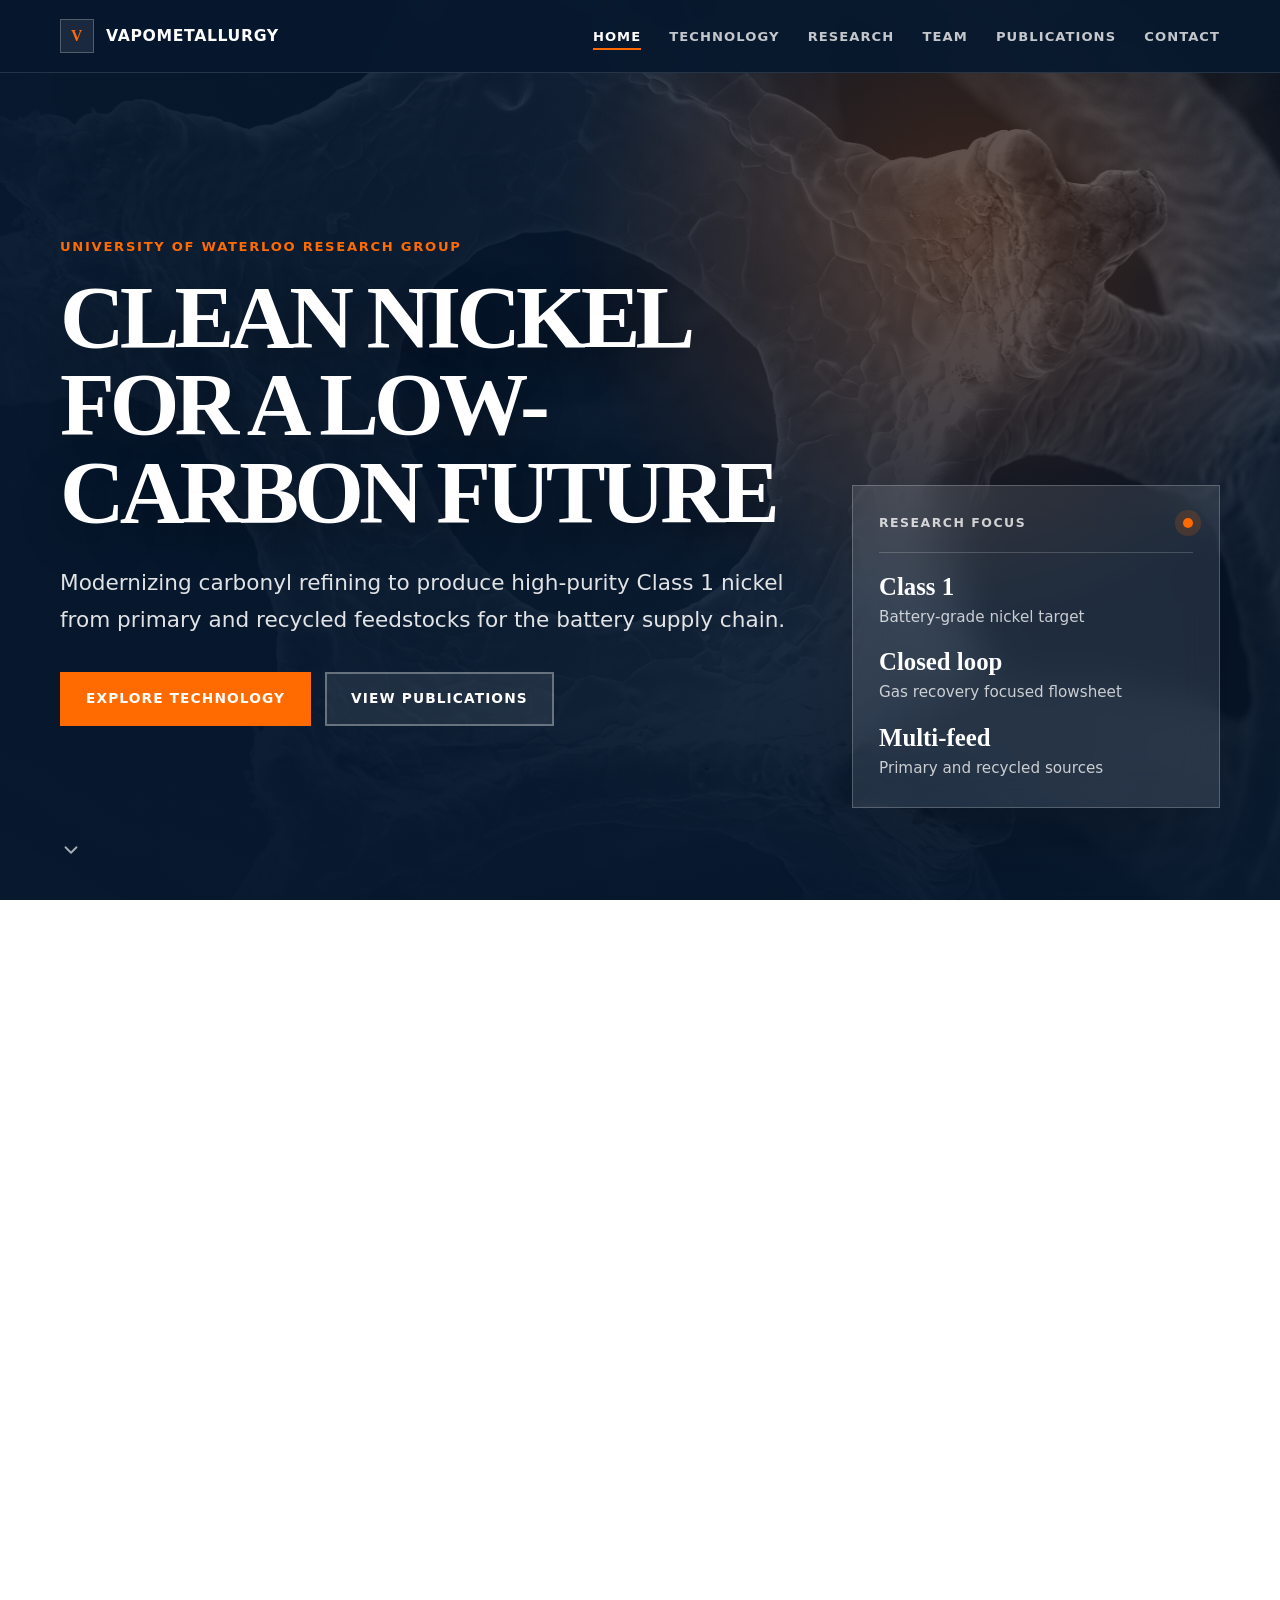
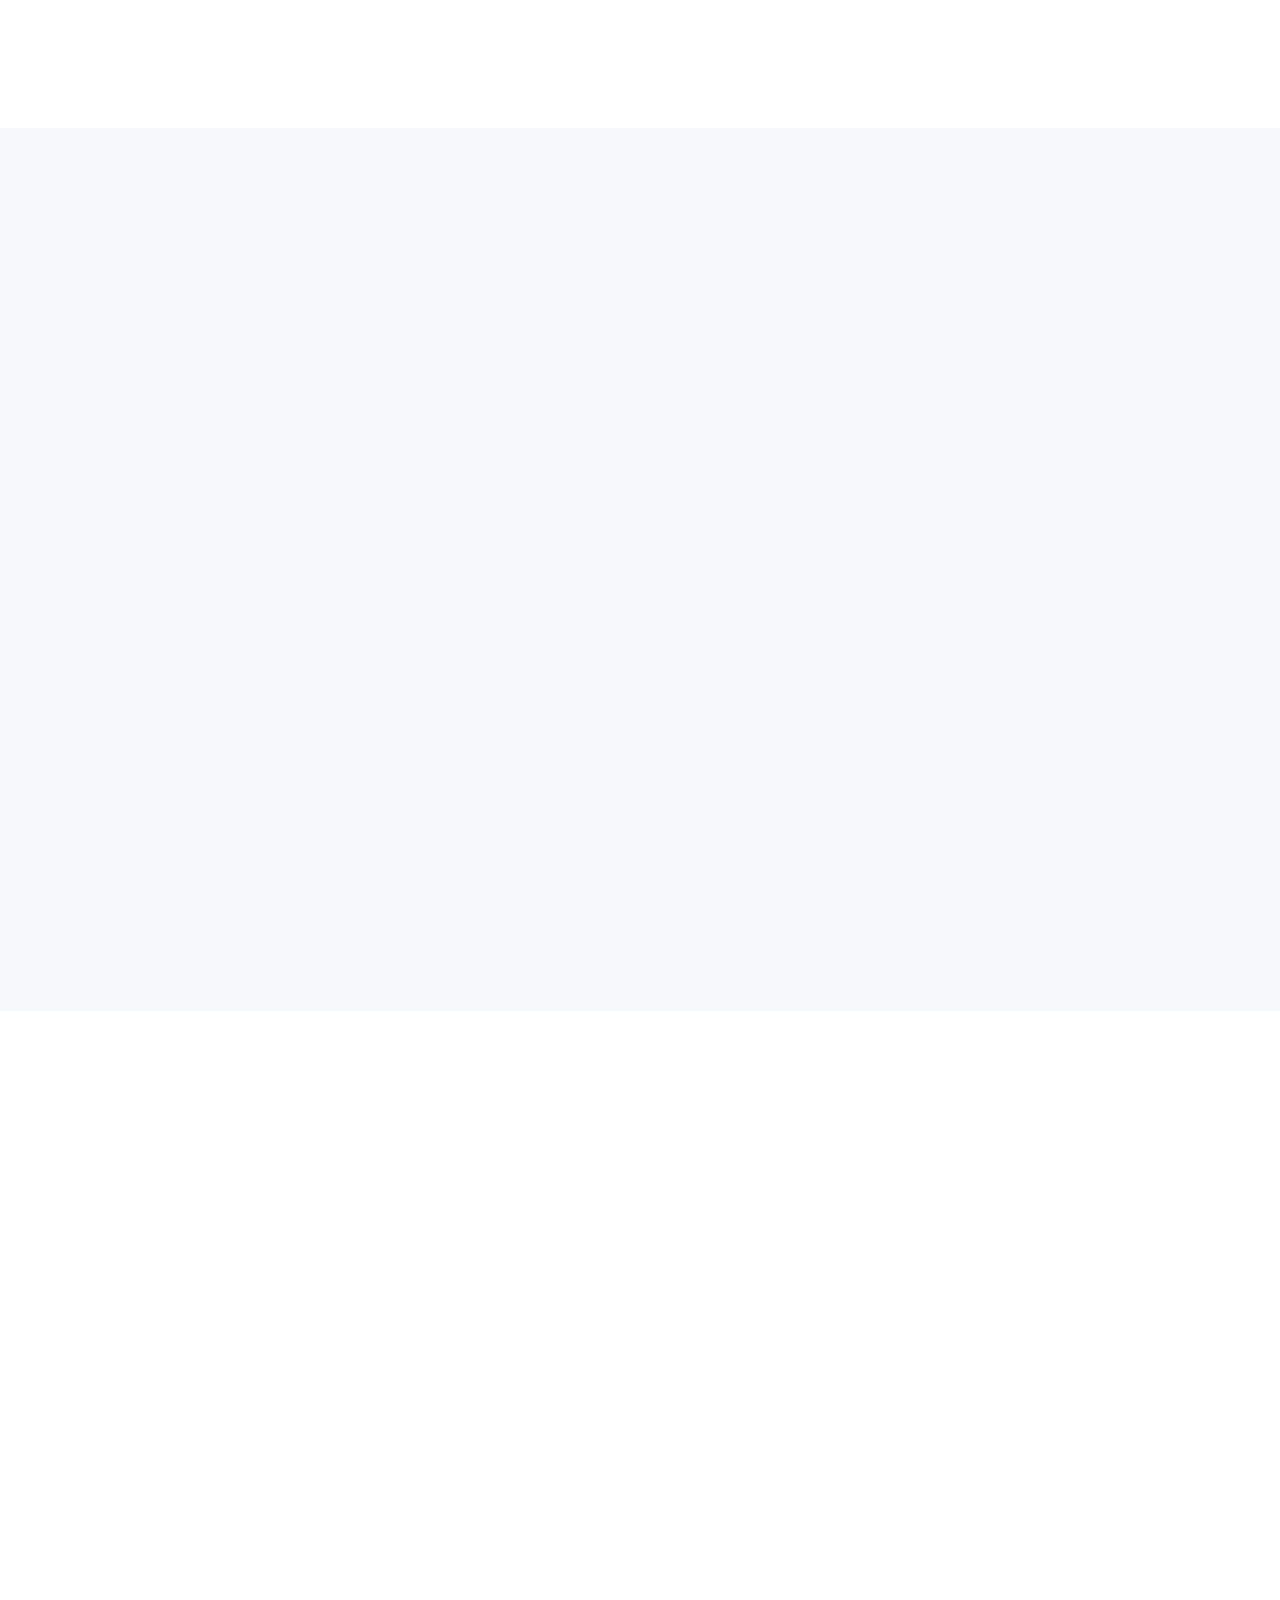
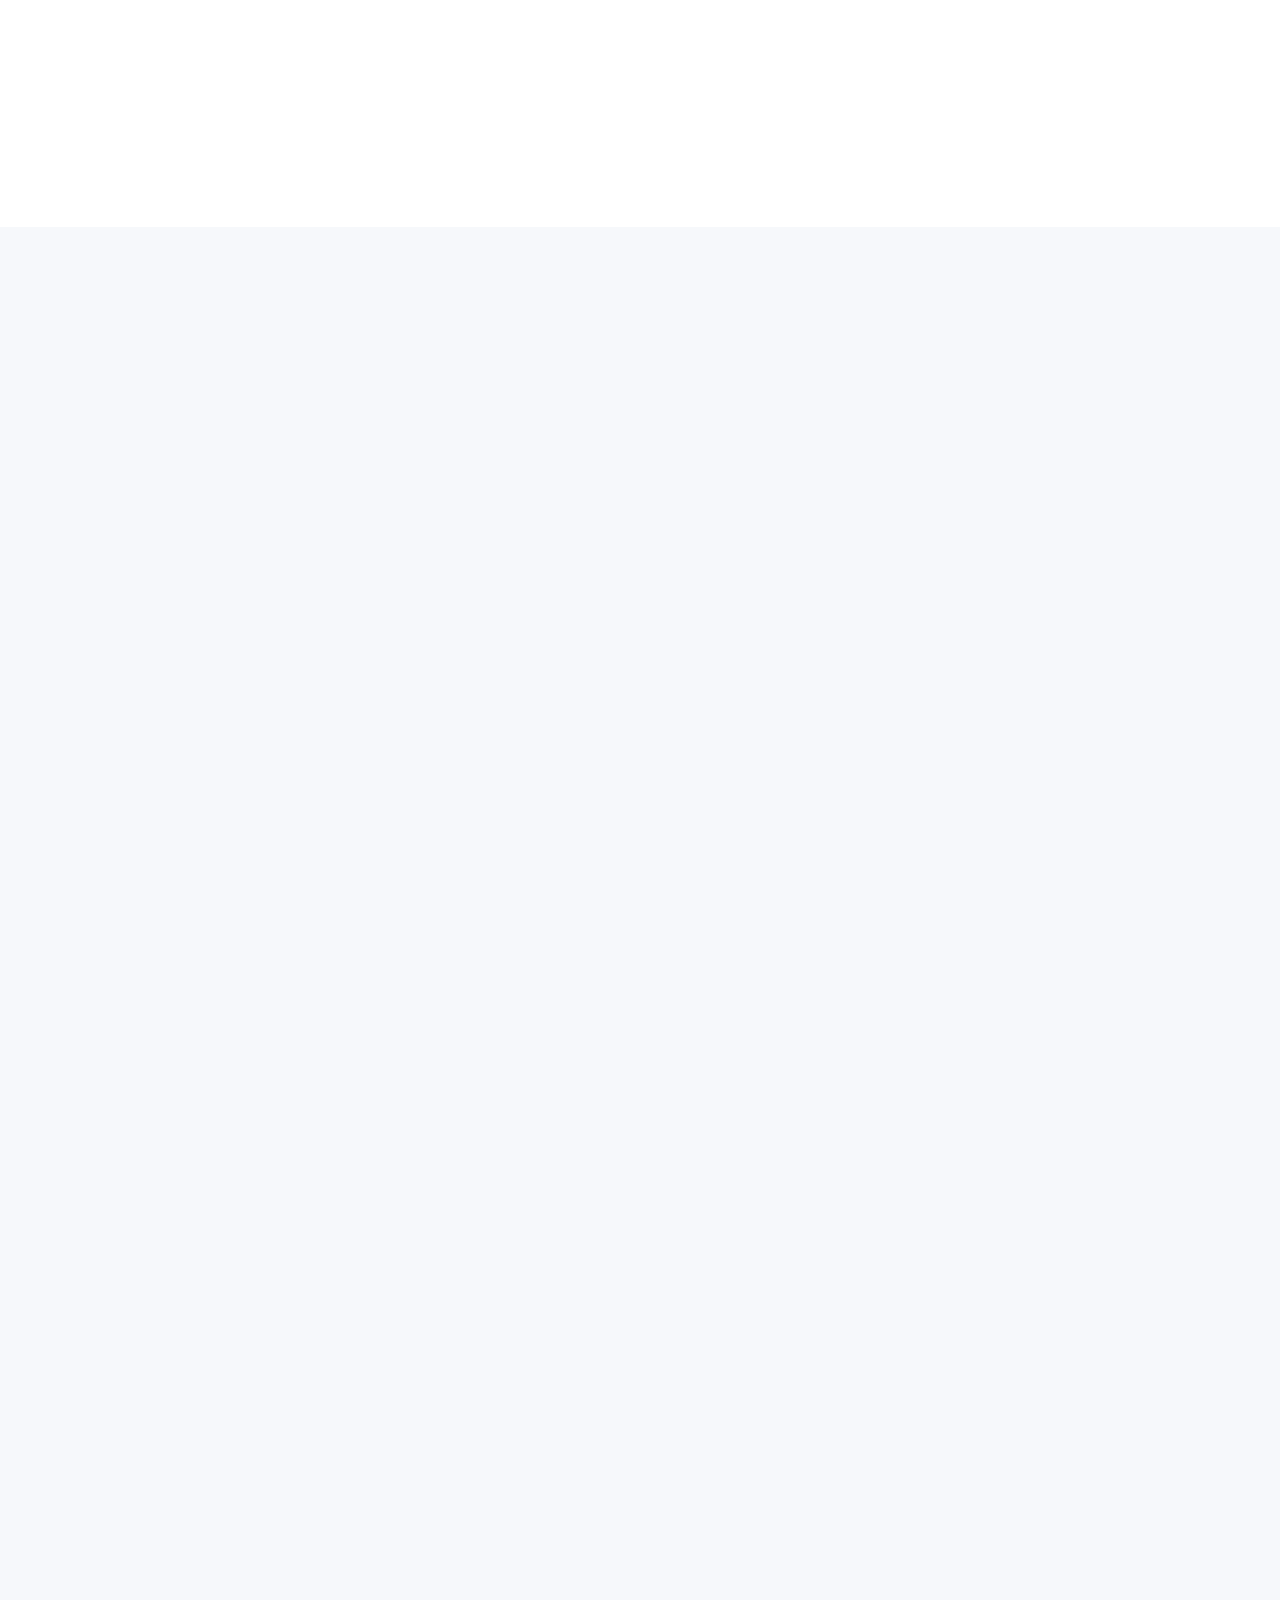
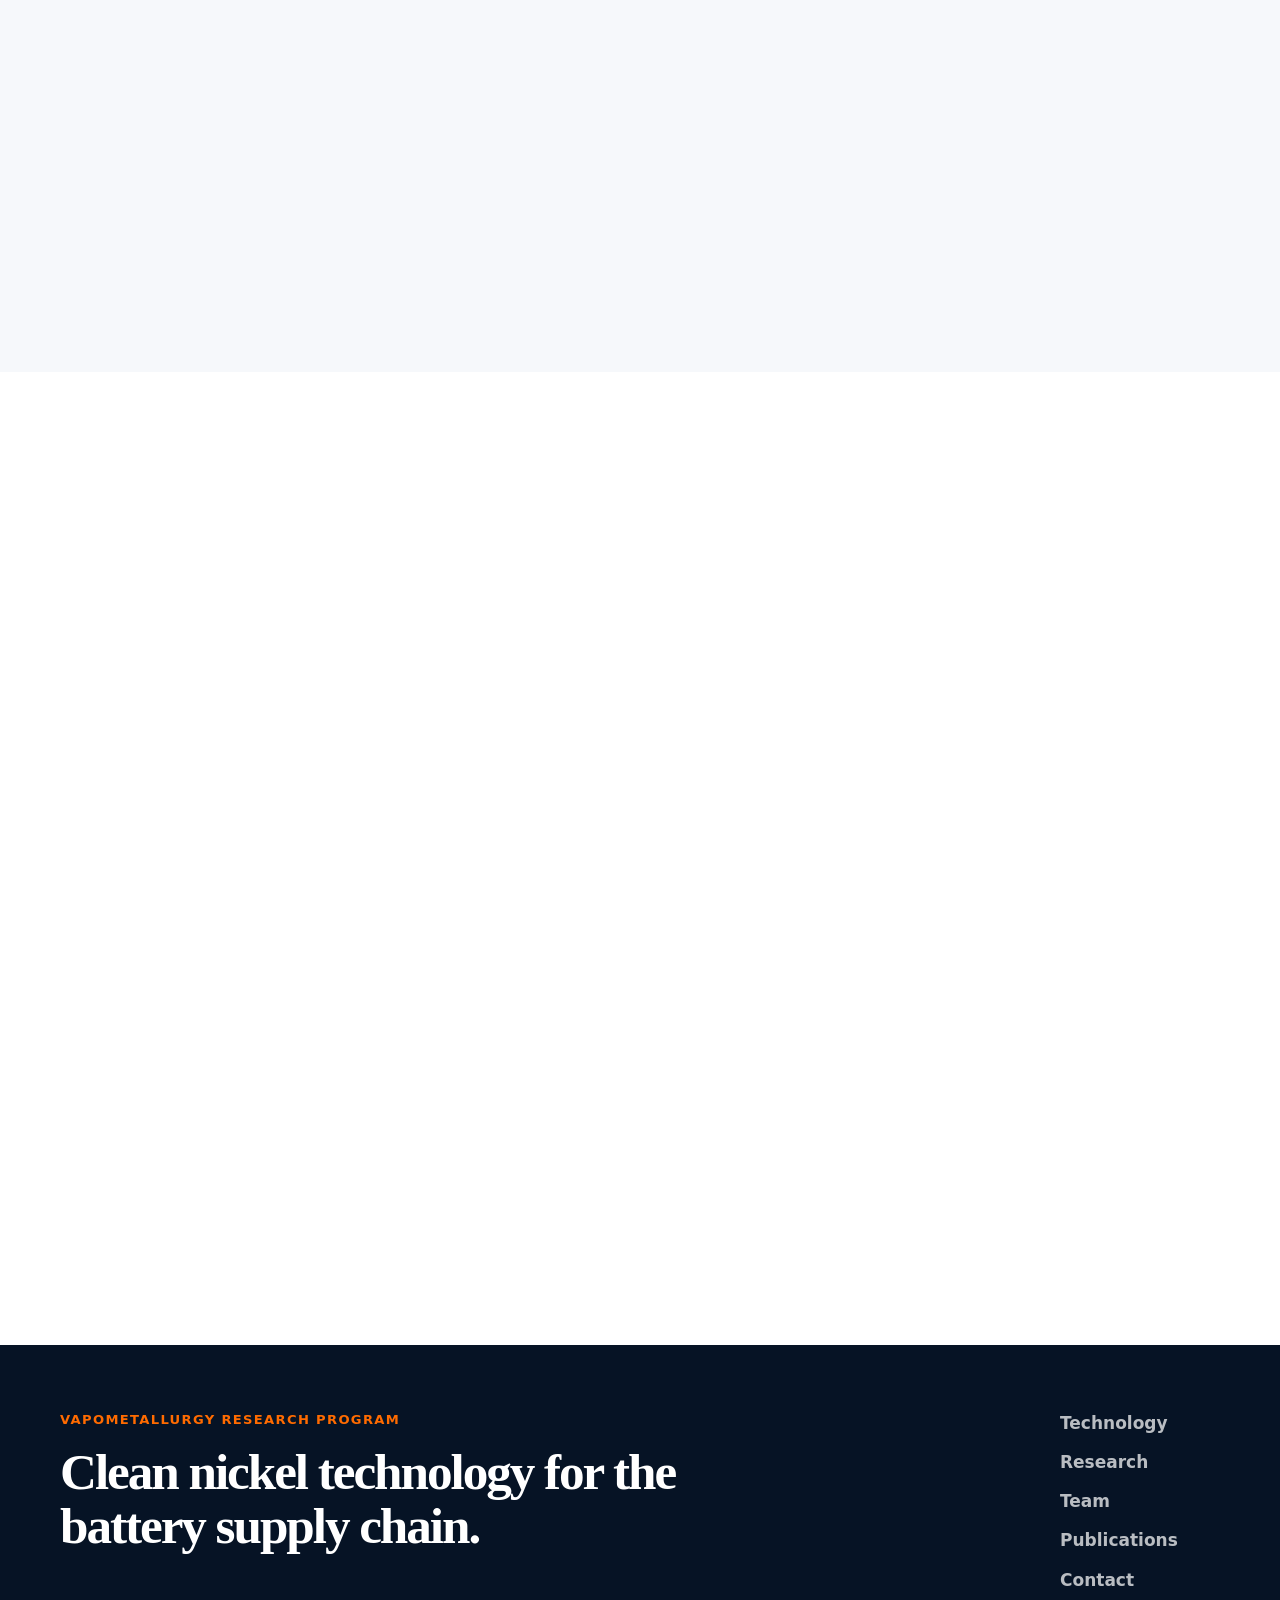
==== index.html @ 9d1973ae "Update index.html" ====
<!DOCTYPE html>

<html lang="en">
<head>
<meta charset="utf-8"/>
<meta content="width=device-width, initial-scale=1.0" name="viewport"/>
<title>Vapometallurgy - Clean Nickel for a Low Carbon Future</title>
<!-- Security -->
<meta content="default-src 'self'; style-src 'self' https://fonts.googleapis.com; font-src 'self' https://fonts.gstatic.com; img-src 'self'; script-src 'self' 'sha256-2g0DUbv2Eqodr4n6m9Rpa/i5kCswZQzAIfIX3xWxswM='; connect-src 'none'; object-src 'none'; frame-src 'none'; worker-src 'none'; form-action 'self'; base-uri 'self'; upgrade-insecure-requests;" http-equiv="Content-Security-Policy"/>
<meta content="strict-origin-when-cross-origin" name="referrer"/>
<!-- Favicon -->
<link href="images/logo.jpg" rel="icon" type="image/jpeg"/>
<!-- SEO -->
<meta content="The Vapometallurgy group at the University of Waterloo modernizes the Mond carbonyl process to produce clean, high-purity Class 1 nickel for the global battery supply chain." name="description"/>
<meta content="index, follow" name="robots"/>
<!-- Open Graph -->
<meta content="website" property="og:type"/>
<meta content="Vapometallurgy - Clean Nickel for a Low Carbon Future" property="og:title"/>
<meta content="Modernizing the Mond carbonyl process to produce sustainable, high-purity nickel for advanced battery production." property="og:description"/>
<meta content="images/hero-bg.jpg" property="og:image"/>
<meta content="summary_large_image" name="twitter:card"/>
<meta content="#0A192F" name="theme-color"/>
<meta content="light" name="color-scheme"/>
<link href="https://fonts.googleapis.com" rel="preconnect"/>
<link crossorigin="" href="https://fonts.gstatic.com" rel="preconnect"/>
<link href="https://fonts.googleapis.com/css2?family=IBM+Plex+Serif:wght@400;700&amp;family=IBM+Plex+Sans:wght@400;500;600&amp;display=swap" rel="stylesheet"/>
<link href="style.css" rel="stylesheet"/>
<!-- Structured data -->
<script type="application/ld+json">
  {
    "@context": "https://schema.org",
    "@type": "ResearchProject",
    "name": "Vapometallurgy Research Program",
    "alternateName": "Vapomet",
    "description": "University of Waterloo research group modernizing the Mond carbonyl process to produce clean, high-purity Class 1 nickel for the global battery supply chain.",
    "parentOrganization": {
      "@type": "CollegeOrUniversity",
      "name": "University of Waterloo",
      "url": "https://uwaterloo.ca"
    },
    "member": [
      {
        "@type": "Person",
        "name": "Eric Croiset",
        "jobTitle": "Professor",
        "url": "https://uwaterloo.ca/chemical-engineering/profile/ecroiset"
      },
      {
        "@type": "Person",
        "name": "Komal Habib",
        "jobTitle": "Associate Professor & MEB Academic Director",
        "url": "https://uwaterloo.ca/school-environment-enterprise-development/profiles/komal-habib"
      },
      {
        "@type": "Person",
        "name": "Vladimir Paserin",
        "jobTitle": "Research Associate",
        "url": "https://www.linkedin.com/in/paserin/"
      },
      {
        "@type": "Person",
        "name": "Vahid Barahimi",
        "jobTitle": "PhD Candidate",
        "url": "https://www.linkedin.com/in/vahid-barahimi/"
      },
      {
        "@type": "Person",
        "name": "Ben Stan",
        "jobTitle": "MASc Student",
        "url": "https://www.linkedin.com/in/benstan-chemeng/"
      }
    ]
  }
  </script>
</head>
<body>
<a class="skip-link" href="#main-content">Skip to main content</a>
<header id="header">
  <nav class="navbar" aria-label="Primary navigation">
    <div class="nav-container">
      <a class="nav-logo" href="#home" aria-label="Vapometallurgy home">
        <span class="nav-logo-mark">V</span>
        <span>Vapometallurgy</span>
      </a>
      <button aria-controls="navLinks" aria-expanded="false" aria-label="Toggle menu" class="hamburger" id="hamburger" type="button">
        <span></span><span></span><span></span>
      </button>
      <ul class="nav-links" id="navLinks">
        <li><a aria-current="page" class="active" href="#home">Home</a></li>
        <li><a href="#technology">Technology</a></li>
        <li><a href="#focus">Research</a></li>
        <li><a href="#team">Team</a></li>
        <li><a href="#publications">Publications</a></li>
        <li><a href="#contact">Contact</a></li>
      </ul>
    </div>
  </nav>
</header>

<main id="main-content">
  <section class="hero" id="home">
    <div class="hero-bg">
      <img alt="" aria-hidden="true" fetchpriority="high" height="1014" src="images/hero-bg.jpg" width="1487"/>
      <div class="hero-overlay"></div>
    </div>
    <div class="hero-content container">
      <div class="hero-copy reveal">
        <p class="eyebrow">University of Waterloo research group</p>
        <h1>Clean nickel for a low-carbon future</h1>
        <p class="hero-lede">Modernizing carbonyl refining to produce high-purity Class 1 nickel from primary and recycled feedstocks for the battery supply chain.</p>
        <div class="hero-actions" aria-label="Homepage actions">
          <a class="btn btn-primary" href="#technology">Explore technology</a>
          <a class="btn btn-secondary" href="#publications">View publications</a>
        </div>
      </div>
      <aside class="hero-panel reveal" aria-label="Research highlights">
        <div class="hero-panel-header">
          <span class="panel-label">Research focus</span>
          <span class="panel-dot" aria-hidden="true"></span>
        </div>
        <div class="hero-stat-grid">
          <div class="hero-stat">
            <strong>Class 1</strong>
            <span>Battery-grade nickel target</span>
          </div>
          <div class="hero-stat">
            <strong>Closed loop</strong>
            <span>Gas recovery focused flowsheet</span>
          </div>
          <div class="hero-stat">
            <strong>Multi-feed</strong>
            <span>Primary and recycled sources</span>
          </div>
        </div>
      </aside>
      <a aria-label="Scroll to technology section" class="hero-scroll" href="#technology">
        <svg aria-hidden="true" fill="none" height="22" stroke="currentColor" stroke-linecap="round" stroke-linejoin="round" stroke-width="2" viewBox="0 0 24 24" width="22"><polyline points="6 9 12 15 18 9"></polyline></svg>
      </a>
    </div>
  </section>

  <section class="section-technology" id="technology">
    <div class="container">
      <div class="section-heading reveal">
        <p class="eyebrow">Technology platform</p>
        <h2>Vapometallurgical refining for clean nickel production</h2>
        <p>Vapometallurgy combines closed-loop carbonyl chemistry with reactor engineering to recover battery-grade nickel from diverse primary and recycled feedstocks.</p>
      </div>
      <div class="technology-grid process-flow">
        <article class="technology-card reveal">
          <span class="technology-kicker">01</span>
          <h3>Feed preparation</h3>
          <p>Nickel-bearing materials are conditioned for gas-solid reaction, supporting sulfides, oxides, black mass, and metal scrap streams.</p>
        </article>
        <article class="technology-card reveal">
          <span class="technology-kicker">02</span>
          <h3>Selective carbonylation</h3>
          <p>Controlled carbon monoxide chemistry forms volatile metal carbonyls, enabling targeted separation without acid leaching or liquid effluent.</p>
        </article>
        <article class="technology-card reveal">
          <span class="technology-kicker">03</span>
          <h3>Clean decomposition</h3>
          <p>Thermal decomposition yields high-purity nickel products while process gases are recovered for closed-loop operation.</p>
        </article>
      </div>
    </div>
  </section>

  <section class="section-focus" id="focus">
    <div class="container">
      <div class="section-heading reveal">
        <p class="eyebrow">Research focus</p>
        <h2>From fundamental chemistry to scalable reactors</h2>
        <p>The program connects carbonyl chemistry with practical reactor design, targeting flexible feedstocks, cleaner flowsheets, and high-purity nickel products.</p>
      </div>
      <div class="focus-grid">
        <article class="focus-item reveal">
          <span class="focus-icon">01</span>
          <h3>Feedstock flexibility</h3>
          <p>Treats sulfide ores, oxide ores, recycled battery black mass, and nickel-containing metal scrap to support both primary mining and circular economy pathways.</p>
        </article>
        <article class="focus-item reveal">
          <span class="focus-icon">02</span>
          <h3>Lower-impact processing</h3>
          <p>Explores closed-loop carbonyl refining with no acid consumption, no liquid effluents, and relatively low energy requirements.</p>
        </article>
        <article class="focus-item reveal">
          <span class="focus-icon">03</span>
          <h3>Specialty nickel products</h3>
          <p>Develops pathways for high-value nickel powders, foams, and specialty materials beyond conventional refining outputs.</p>
        </article>
        <article class="focus-item reveal">
          <span class="focus-icon">04</span>
          <h3>Scalable reactors</h3>
          <p>Designs and tests bench-scale reactors, novel heating concepts, gas-phase delivery methods, and geometries suited to industrial deployment.</p>
        </article>
      </div>
    </div>
  </section>

  <section class="section-team" id="team">
    <div class="container">
      <div class="section-heading reveal">
        <p class="eyebrow">People</p>
        <h2>Research team</h2>
      </div>
      <div class="team-grid">
        <article class="team-card reveal">
          <div class="team-photo"><img alt="Eric Croiset" decoding="async" height="393" loading="lazy" src="images/team-eric-croiset.jpg" width="350"/></div>
          <div class="team-info">
            <h3><a href="https://uwaterloo.ca/chemical-engineering/profile/ecroiset" rel="noopener noreferrer" target="_blank">Eric Croiset</a></h3>
            <p>Professor<br/>Department of Chemical Engineering</p>
          </div>
        </article>
        <article class="team-card reveal">
          <div class="team-photo"><img alt="Komal Habib" decoding="async" height="383" loading="lazy" src="images/team-komal-habib.png" width="337"/></div>
          <div class="team-info">
            <h3><a href="https://uwaterloo.ca/school-environment-enterprise-development/profiles/komal-habib" rel="noopener noreferrer" target="_blank">Komal Habib</a></h3>
            <p>Associate Professor &amp; MEB Academic Director<br/>School of Environment, Enterprise and Development</p>
          </div>
        </article>
        <article class="team-card reveal">
          <div class="team-photo"><img alt="Vlad Paserin" decoding="async" height="393" loading="lazy" src="images/team-vlad-paserin.jpg" width="350"/></div>
          <div class="team-info">
            <h3><a href="https://www.linkedin.com/in/paserin/" rel="noopener noreferrer" target="_blank">Vlad Paserin</a></h3>
            <p>Research Associate<br/>Department of Chemical Engineering</p>
          </div>
        </article>
        <article class="team-card reveal">
          <div class="team-photo"><img alt="Vahid Barahimi" decoding="async" height="398" loading="lazy" src="images/team-vahid-barahimi.JPG" width="350"/></div>
          <div class="team-info">
            <h3><a href="https://www.linkedin.com/in/vahid-barahimi/" rel="noopener noreferrer" target="_blank">Vahid Barahimi</a></h3>
            <p>PhD Candidate<br/>Department of Chemical Engineering</p>
          </div>
        </article>
        <article class="team-card reveal">
          <div class="team-photo"><img alt="Ben Stan" decoding="async" height="396" loading="lazy" src="images/team-ben-stan.png" width="350"/></div>
          <div class="team-info">
            <h3><a href="https://www.linkedin.com/in/benstan-chemeng/" rel="noopener noreferrer" target="_blank">Ben Stan</a></h3>
            <p>MASc Student<br/>Department of Chemical Engineering</p>
          </div>
        </article>
      </div>
    </div>
  </section>

  <section class="section-publications" id="publications">
    <div class="container">
      <div class="section-heading reveal publications-heading">
        <div>
          <p class="eyebrow">Publications</p>
          <h2>Latest work</h2>
        </div>
        <div class="publication-tools">
          <label for="publicationSearch">Search publications</label>
          <div class="publication-search-wrap">
            <input autocomplete="off" class="publication-search" id="publicationSearch" placeholder="Author, topic, venue" spellcheck="false" type="search"/>
            <span aria-live="polite" class="publication-count" id="publicationCount">4 publications</span>
          </div>
        </div>
      </div>
       <div class="publications-list">
      <article class="publication-card reveal">
          <h3>Development of a High-Pressure TGA-Based Vapometallurgical Reactor for Critical Metals Extraction: Focus on Ni, Fe, Co</h3>
          <p>Vahid Barahimi, Param Dave, Vladimir Paserin, Eric Croiset</p>
          <p class="pub-venue">Canadian Chemical Engineering Conference (CSChE 2025), 2025</p>
        </article>
          <div class="publications-list">
      <article class="publication-card reveal">
          <h3>Development of a High-Pressure TGA-Based Vapometallurgical Reactor for Critical Metals Extraction: Focus on Ni, Fe, Co</h3>
          <p>Vahid Barahimi, Param Dave, Vladimir Paserin, Eric Croiset</p>
          <p class="pub-venue">Canadian Chemical Engineering Conference (CSChE 2025), 2025</p>
        </article>
        <div class="publications-list">
      <article class="publication-card reveal">
          <h3>Development of a High-Pressure TGA-Based Vapometallurgical Reactor for Critical Metals Extraction: Focus on Ni, Fe, Co</h3>
          <p>Vahid Barahimi, Param Dave, Vladimir Paserin, Eric Croiset</p>
          <p class="pub-venue">Canadian Chemical Engineering Conference (CSChE 2025), 2025</p>
        </article>
     <article class="publication-card reveal">
          <h3>Revisiting the Mond Process: The Greenest Approach to Battery-Grade Nickel, Iron, and Cobalt?</h3>
          <p>Vladimir Paserin, Vahid Barahimi, Param Dave, Alex Cimprich, Eric Croiset, Steven Young</p>
          <p class="pub-venue">Conference of Metallurgists (COM 2024), 1483-1486, 2024.</p>
          <a class="publication-link" href="https://link.springer.com/chapter/10.1007/978-3-031-67398-6_239" rel="noopener noreferrer" target="_blank">View publication</a>
        </article>
        <article class="publication-card reveal">
          <h3>Reduction/Carbonylation Flowsheet for the Extraction of Critical Metals from Mixed Hydroxide Precipitate (MHP)</h3>
          <p>Dmitri S. Terekhov, Colwyn S. van der Linde, Rodney P. Reynolds, Vahid Barahimi, Param Dave, Vladimir Paserin, Eric Croiset</p>
          <p class="pub-venue">Critical Minerals '24</p>
          <a class="publication-link" href="https://www.min-eng.com/criticalminerals24/drafts/session4/terekhov.pdf" rel="noopener noreferrer" target="_blank">View publication</a>
        </article>
        <article class="publication-card reveal">
          <h3>Development of a High-Pressure TGA-Based Vapometallurgical Reactor for Critical Metals Extraction: Focus on Ni, Fe, Co</h3>
          <p>Param Dave, Vahid Barahimi, Vladimir Paserin, Eric Croiset</p>
          <p class="pub-venue">Canadian Chemical Engineering Conference (CSChE 2024), 2024</p>
        </article>
        
      </div>
      <p class="publication-empty" hidden="" id="publicationEmpty">No publications match that search.</p>
    </div>
  </section>

  <section class="section-contact" id="contact">
    <div class="container">
      <div class="contact-wrapper reveal">
        <div class="contact-info">
          <p class="eyebrow">Contact</p>
          <h2>Start a conversation</h2>
          <p>For collaboration, research, or industry inquiries, contact the Vapometallurgy research team.</p>
          <p class="contact-line">Email: <a href="mailto:vbarahim@uwaterloo.ca">vbarahim@uwaterloo.ca</a> <button class="copy-email" data-copy="vbarahim@uwaterloo.ca" type="button">Copy</button></p>
          <p aria-live="polite" class="copy-status" id="copyStatus"></p>
        </div>
        <form class="contact-form" id="contactForm" novalidate="">
          <div class="form-row">
            <div class="form-group">
              <label for="firstName">First Name <span aria-hidden="true">*</span></label>
              <input aria-describedby="firstName-error" aria-invalid="false" autocomplete="given-name" id="firstName" maxlength="100" name="firstName" required="" type="text"/>
              <span class="field-error" id="firstName-error">This field is required.</span>
            </div>
            <div class="form-group">
              <label for="lastName">Last Name <span aria-hidden="true">*</span></label>
              <input aria-describedby="lastName-error" aria-invalid="false" autocomplete="family-name" id="lastName" maxlength="100" name="lastName" required="" type="text"/>
              <span class="field-error" id="lastName-error">This field is required.</span>
            </div>
          </div>
          <div class="form-group">
            <label for="email">Email <span aria-hidden="true">*</span></label>
            <input aria-describedby="email-error" aria-invalid="false" autocomplete="email" id="email" maxlength="254" name="email" placeholder="email@company.com" required="" type="email"/>
            <span class="field-error" id="email-error">Please enter a valid email address.</span>
          </div>
          <div class="form-group">
            <label for="company">Company Name <span aria-hidden="true">*</span></label>
            <input aria-describedby="company-error" aria-invalid="false" autocomplete="organization" id="company" maxlength="200" name="company" required="" type="text"/>
            <span class="field-error" id="company-error">This field is required.</span>
          </div>
          <div class="form-group">
            <label for="message">Message <span aria-hidden="true">*</span></label>
            <textarea aria-describedby="message-error messageCounter" aria-invalid="false" id="message" maxlength="2000" name="message" placeholder="Tell us about your project requirements" required=""></textarea>
            <span class="field-error" id="message-error">This field is required.</span>
            <span aria-live="polite" class="char-counter" id="messageCounter">2000 characters remaining</span>
          </div>
          <div aria-hidden="true" class="form-honeypot">
            <label for="website">Website</label>
            <input autocomplete="off" id="website" name="website" tabindex="-1" type="text"/>
          </div>
          <div class="form-actions">
            <button class="btn-submit" type="submit">Open email draft</button>
            <p aria-live="polite" class="form-success" id="formSuccess"></p>
          </div>
        </form>
      </div>
    </div>
  </section>
</main>

<footer>
  <div class="footer-container container">
    <div>
      <p class="footer-kicker">Vapometallurgy Research Program</p>
      <h2 class="footer-brand">Clean nickel technology for the battery supply chain.</h2>
    </div>
    <div class="footer-links" aria-label="Footer links">
      <a href="#technology">Technology</a>
      <a href="#focus">Research</a>
      <a href="#team">Team</a>
      <a href="#publications">Publications</a>
      <a href="#contact">Contact</a>
    </div>
  </div>
</footer>

<button aria-label="Back to top" class="back-to-top" id="backToTop" type="button">
  <svg aria-hidden="true" fill="none" height="18" stroke="currentColor" stroke-linecap="round" stroke-linejoin="round" stroke-width="2.5" viewBox="0 0 24 24" width="18"><polyline points="18 15 12 9 6 15"></polyline></svg>
</button>
<script defer="" src="main.js"></script>
</body>
</html>
---- style.css ----
:root {
  --navy: #07182E;
  --navy-2: #0E2746;
  --orange: #FF6B00;
  --orange-dark: #D95B00;
  --bg: #F6F8FB;
  --bg-soft: #EEF3F8;
  --card: #FFFFFF;
  --border: #DCE4EF;
  --text: #11243A;
  --muted: #526173;
  --white: #FFFFFF;
  --shadow: 0 22px 70px rgba(7, 24, 46, 0.12);
  --shadow-soft: 0 14px 40px rgba(7, 24, 46, 0.08);
  --max-width: 1240px;
  --font-serif: 'IBM Plex Serif', Georgia, serif;
  --font-sans: 'IBM Plex Sans', system-ui, -apple-system, BlinkMacSystemFont, 'Segoe UI', sans-serif;
  --ease: 0.22s ease;
}

*, *::before, *::after { box-sizing: border-box; margin: 0; padding: 0; }
html { scroll-behavior: smooth; overflow-x: hidden; }
body {
  font-family: var(--font-sans);
  color: var(--text);
  background: var(--bg);
  font-size: 17px;
  line-height: 1.72;
  -webkit-font-smoothing: antialiased;
  overflow-x: hidden;
}
img { max-width: 100%; display: block; }
a { color: inherit; text-decoration: none; }
ul { list-style: none; }
button, input, textarea { font: inherit; }

.container { max-width: var(--max-width); margin: 0 auto; padding: 0 40px; }
.skip-link {
  position: absolute; top: -100%; left: 20px; z-index: 200;
  background: var(--orange); color: var(--white); padding: 10px 18px;
  font-size: 0.82rem; font-weight: 700; text-transform: uppercase; letter-spacing: 0.08em;
  transition: top var(--ease);
}
.skip-link:focus { top: 8px; }
:focus-visible { outline: 3px solid rgba(255, 107, 0, 0.75); outline-offset: 4px; }
:focus:not(:focus-visible) { outline: none; }

/* Navigation */
#header {
  position: fixed; inset: 0 0 auto 0; z-index: 100;
  background: rgba(7, 24, 46, 0.92);
  backdrop-filter: blur(16px);
  border-bottom: 1px solid rgba(255,255,255,0.12);
  transition: box-shadow var(--ease), background var(--ease);
}
#header.scrolled { background: rgba(7, 24, 46, 0.98); box-shadow: 0 12px 34px rgba(7,24,46,0.28); }
.navbar { height: 72px; }
.nav-container { height: 100%; max-width: var(--max-width); margin: 0 auto; padding: 0 40px; display: flex; align-items: center; justify-content: space-between; gap: 24px; }
.nav-logo { display: inline-flex; align-items: center; gap: 12px; color: var(--white); font-weight: 700; text-transform: uppercase; letter-spacing: 0.04em; font-size: 0.98rem; }
.nav-logo-mark { display: inline-flex; width: 34px; height: 34px; align-items: center; justify-content: center; border: 1px solid rgba(255,255,255,0.24); background: rgba(255,255,255,0.08); color: var(--orange); font-family: var(--font-serif); font-weight: 700; }
.nav-links { display: flex; align-items: center; gap: clamp(18px, 2.2vw, 30px); }
.nav-links a { color: rgba(255,255,255,0.76); font-size: 0.82rem; font-weight: 700; text-transform: uppercase; letter-spacing: 0.08em; position: relative; padding: 24px 0; transition: color var(--ease); }
.nav-links a::after { content: ''; position: absolute; left: 0; bottom: 18px; height: 2px; width: 0; background: var(--orange); transition: width var(--ease); }
.nav-links a:hover, .nav-links a.active { color: var(--white); }
.nav-links a:hover::after, .nav-links a.active::after { width: 100%; }
.hamburger { display: none; flex-direction: column; gap: 5px; background: none; border: none; cursor: pointer; padding: 10px; margin: -10px; }
.hamburger span { width: 26px; height: 2px; background: var(--white); border-radius: 10px; transition: transform var(--ease), opacity var(--ease); }
.hamburger.open span:nth-child(1) { transform: translateY(7px) rotate(45deg); }
.hamburger.open span:nth-child(2) { opacity: 0; }
.hamburger.open span:nth-child(3) { transform: translateY(-7px) rotate(-45deg); }

/* Hero */
.hero { position: relative; min-height: 100vh; min-height: 100svh; padding-top: 72px; display: flex; align-items: stretch; color: var(--white); overflow: hidden; }
.hero-bg { position: absolute; inset: 0; overflow: hidden; }
.hero-bg img { width: 100%; height: 100%; object-fit: cover; object-position: 43% 47%; transform: scale(1.03); }
.hero-overlay { position: absolute; inset: 0; background:
  radial-gradient(circle at 75% 25%, rgba(255,107,0,0.22), transparent 34%),
  linear-gradient(100deg, rgba(7,24,46,0.96) 0%, rgba(7,24,46,0.82) 44%, rgba(7,24,46,0.45) 100%),
  linear-gradient(to bottom, rgba(7,24,46,0.25), rgba(7,24,46,0.92)); }
.hero-content { position: relative; z-index: 1; width: 100%; display: grid; grid-template-columns: minmax(0, 1.1fr) minmax(300px, 0.55fr); gap: 56px; align-items: center; padding-top: 82px; padding-bottom: 92px; }
.hero-copy { max-width: 820px; }
.eyebrow { color: var(--orange); font-size: 0.82rem; font-weight: 800; letter-spacing: 0.13em; text-transform: uppercase; margin-bottom: 14px; }
.hero h1 { font-family: var(--font-serif); font-size: clamp(3.2rem, 7vw, 7.2rem); line-height: 0.98; letter-spacing: -0.055em; text-transform: uppercase; margin-bottom: 28px; max-width: 880px; text-shadow: 0 16px 42px rgba(0,0,0,0.36); }
.hero-lede { font-size: clamp(1.08rem, 1.7vw, 1.35rem); max-width: 760px; color: rgba(255,255,255,0.88); line-height: 1.72; }
.hero-actions { display: flex; flex-wrap: wrap; gap: 14px; margin-top: 34px; }
.btn { display: inline-flex; align-items: center; justify-content: center; min-height: 48px; padding: 13px 24px; font-weight: 800; font-size: 0.86rem; text-transform: uppercase; letter-spacing: 0.08em; transition: transform var(--ease), background var(--ease), border-color var(--ease), color var(--ease); }
.btn:hover { transform: translateY(-2px); }
.btn-primary { background: var(--orange); color: var(--white); border: 2px solid var(--orange); }
.btn-primary:hover { background: var(--orange-dark); border-color: var(--orange-dark); }
.btn-secondary { color: var(--white); border: 2px solid rgba(255,255,255,0.32); background: rgba(255,255,255,0.08); }
.btn-secondary:hover { border-color: var(--white); background: rgba(255,255,255,0.14); }
.hero-panel { align-self: end; background: rgba(255,255,255,0.1); border: 1px solid rgba(255,255,255,0.22); box-shadow: 0 24px 90px rgba(0,0,0,0.22); backdrop-filter: blur(18px); padding: 26px; }
.hero-panel-header { display: flex; align-items: center; justify-content: space-between; padding-bottom: 18px; border-bottom: 1px solid rgba(255,255,255,0.18); margin-bottom: 20px; }
.panel-label { font-size: 0.78rem; font-weight: 800; text-transform: uppercase; letter-spacing: 0.12em; color: rgba(255,255,255,0.78); }
.panel-dot { width: 10px; height: 10px; border-radius: 50%; background: var(--orange); box-shadow: 0 0 0 8px rgba(255,107,0,0.16); }
.hero-stat-grid { display: grid; gap: 18px; }
.hero-stat { display: grid; gap: 4px; }
.hero-stat strong { font-family: var(--font-serif); font-size: 1.55rem; line-height: 1.1; }
.hero-stat span { color: rgba(255,255,255,0.76); font-size: 0.95rem; }
.hero-scroll { position: absolute; left: 40px; bottom: 30px; color: rgba(255,255,255,0.65); animation: hero-bounce 2.4s ease-in-out infinite; }
@keyframes hero-bounce { 0%, 100% { transform: translateY(0); } 50% { transform: translateY(7px); } }

/* Sections */
.section-technology, .section-focus, .section-team, .section-publications, .section-contact { padding: 112px 0; scroll-margin-top: 72px; }
.section-technology, .section-team, .section-contact { background: var(--card); }
.section-focus, .section-publications { background: var(--bg); }
.section-heading { max-width: 850px; margin-bottom: 48px; }
.section-heading h2, .contact-info h2 { font-family: var(--font-serif); color: var(--navy); font-size: clamp(2.35rem, 4.2vw, 4.75rem); line-height: 1.05; letter-spacing: -0.045em; margin-bottom: 18px; }
.section-heading p:not(.eyebrow), .contact-info p { color: var(--muted); font-size: 1.08rem; max-width: 780px; }

/* Technology */
.technology-grid { display: grid; grid-template-columns: repeat(3, 1fr); gap: 22px; }
.technology-card { position: relative; background: var(--card); border: 1px solid var(--border); box-shadow: var(--shadow-soft); padding: 34px; min-height: 310px; overflow: hidden; transition: transform var(--ease), box-shadow var(--ease), border-color var(--ease); }
.technology-card::before { content: ''; position: absolute; inset: 0 0 auto 0; height: 5px; background: linear-gradient(90deg, var(--orange), rgba(255,107,0,0)); }
.technology-card::after { content: '→'; position: absolute; top: 30px; right: 28px; color: rgba(255,107,0,0.28); font-size: 2rem; }
.technology-card:last-child::after { content: ''; }
.technology-card:hover { transform: translateY(-6px); box-shadow: var(--shadow); border-color: rgba(255,107,0,0.35); }
.technology-kicker { display: inline-flex; width: 52px; height: 52px; align-items: center; justify-content: center; background: var(--bg-soft); color: var(--orange); font-weight: 800; border-radius: 50%; margin-bottom: 28px; }
.technology-card h3 { font-size: 1.42rem; line-height: 1.2; margin-bottom: 14px; color: var(--navy); }
.technology-card p { color: var(--muted); font-size: 1rem; }

/* Focus */
.focus-grid { display: grid; grid-template-columns: repeat(2, 1fr); gap: 18px; }
.focus-item { display: grid; grid-template-columns: auto 1fr; gap: 18px 22px; background: var(--card); border: 1px solid var(--border); padding: 28px; box-shadow: 0 12px 34px rgba(7,24,46,0.06); transition: transform var(--ease), border-color var(--ease); }
.focus-item:hover { transform: translateY(-4px); border-color: rgba(255,107,0,0.35); }
.focus-icon { grid-row: span 2; width: 46px; height: 46px; display: inline-flex; align-items: center; justify-content: center; background: var(--navy); color: var(--white); font-size: 0.82rem; font-weight: 800; }
.focus-item h3 { font-size: 1.22rem; color: var(--navy); text-transform: uppercase; letter-spacing: 0.04em; line-height: 1.25; }
.focus-item p { color: var(--muted); font-size: 1rem; }

/* Team */
.team-grid { display: grid; grid-template-columns: repeat(5, 1fr); gap: 22px; }
.team-card { background: var(--card); border: 1px solid var(--border); box-shadow: 0 12px 34px rgba(7,24,46,0.06); overflow: hidden; transition: transform var(--ease), box-shadow var(--ease); }
.team-card:hover { transform: translateY(-5px); box-shadow: var(--shadow-soft); }
.team-photo { aspect-ratio: 4 / 5; background: var(--bg-soft); overflow: hidden; }
.team-photo img { width: 100%; height: 100%; object-fit: cover; object-position: center 20%; transition: transform 0.55s ease; }
.team-card:hover .team-photo img { transform: scale(1.05); }
.team-info { padding: 20px 18px 22px; }
.team-info h3 { font-size: 0.98rem; text-transform: uppercase; letter-spacing: 0.06em; color: var(--navy); margin-bottom: 8px; line-height: 1.35; }
.team-info h3 a { text-decoration: underline; text-decoration-color: transparent; text-underline-offset: 4px; transition: color var(--ease), text-decoration-color var(--ease); }
.team-info h3 a:hover { color: var(--orange); text-decoration-color: var(--orange); }
.team-info p { color: var(--muted); font-size: 0.91rem; line-height: 1.55; }

/* Publications */
.publications-heading { max-width: none; display: grid; grid-template-columns: 1fr minmax(320px, 460px); gap: 40px; align-items: end; }
.publication-tools { margin: 0; }
.publication-tools label { display: block; font-size: 0.78rem; color: var(--navy); font-weight: 800; letter-spacing: 0.1em; text-transform: uppercase; margin-bottom: 10px; }
.publication-search-wrap { display: grid; grid-template-columns: 1fr auto; align-items: center; gap: 12px; }
.publication-search { width: 100%; border: 1px solid var(--border); background: var(--card); color: var(--text); padding: 13px 14px; border-radius: 0; box-shadow: 0 8px 22px rgba(7,24,46,0.04); }
.publication-search:focus { border-color: var(--orange); box-shadow: 0 0 0 4px rgba(255,107,0,0.12); }
.publication-count, .publication-empty { color: var(--muted); font-size: 0.9rem; }
.publications-list { display: grid; gap: 16px; }
.publication-card { background: var(--card); border: 1px solid var(--border); border-left: 5px solid var(--orange); padding: 28px 30px; box-shadow: 0 12px 34px rgba(7,24,46,0.055); transition: transform var(--ease), box-shadow var(--ease); }
.publication-card:hover { transform: translateY(-3px); box-shadow: var(--shadow-soft); }
.publication-meta { display: flex; flex-wrap: wrap; gap: 8px; margin-bottom: 14px; }
.publication-meta span { display: inline-flex; border: 1px solid var(--border); background: var(--bg); padding: 4px 9px; font-size: 0.72rem; font-weight: 800; color: var(--muted); text-transform: uppercase; letter-spacing: 0.08em; }
.publication-card h3 { font-size: clamp(1.15rem, 2vw, 1.55rem); line-height: 1.35; color: var(--navy); margin-bottom: 10px; }
.publication-card p { color: var(--muted); font-size: 0.98rem; margin-bottom: 6px; }
.pub-venue { color: var(--orange) !important; font-weight: 700; }
.publication-link { display: inline-flex; margin-top: 14px; align-items: center; gap: 8px; color: var(--navy); font-weight: 800; text-transform: uppercase; letter-spacing: 0.08em; font-size: 0.8rem; }
.publication-link::after { content: '→'; color: var(--orange); transition: transform var(--ease); }
.publication-link:hover::after { transform: translateX(4px); }
.publication-empty { margin-top: 24px; }

/* Contact */
.contact-wrapper { display: grid; grid-template-columns: 0.85fr 1.15fr; gap: 56px; align-items: start; background: var(--navy); color: var(--white); padding: 48px; box-shadow: var(--shadow); }
.contact-info h2 { color: var(--white); }
.contact-info p { color: rgba(255,255,255,0.76); }
.contact-info a { color: var(--white); text-decoration: underline; text-decoration-color: rgba(255,107,0,0.75); text-underline-offset: 4px; }
.contact-line { display: flex; gap: 10px; align-items: center; flex-wrap: wrap; margin-top: 22px; }
.copy-email { border: 1px solid rgba(255,255,255,0.24); background: rgba(255,255,255,0.08); color: var(--white); padding: 6px 10px; cursor: pointer; font-size: 0.76rem; font-weight: 800; text-transform: uppercase; letter-spacing: 0.08em; transition: background var(--ease), border-color var(--ease); }
.copy-email:hover { background: var(--orange); border-color: var(--orange); }
.copy-status { min-height: 1.4em; color: #86efac !important; font-size: 0.9rem !important; margin-top: 8px; }
.copy-status.error { color: #fca5a5 !important; }
.contact-form { display: flex; flex-direction: column; gap: 18px; background: var(--card); color: var(--text); padding: 30px; }
.form-row { display: grid; grid-template-columns: 1fr 1fr; gap: 16px; }
.form-group { display: flex; flex-direction: column; gap: 7px; }
.form-group label { font-size: 0.76rem; color: var(--navy); font-weight: 800; text-transform: uppercase; letter-spacing: 0.08em; }
.form-group label span { color: var(--orange); }
.form-group input, .form-group textarea { width: 100%; background: var(--bg); border: 1px solid var(--border); color: var(--text); padding: 13px 14px; border-radius: 0; transition: border-color var(--ease), box-shadow var(--ease); }
.form-group input:focus, .form-group textarea:focus { border-color: var(--orange); box-shadow: 0 0 0 4px rgba(255,107,0,0.12); }
.form-group input.error, .form-group textarea.error { border-color: #dc2626; }
.form-group textarea { min-height: 150px; resize: vertical; }
.field-error { display: none; color: #dc2626; font-size: 0.82rem; }
.form-group.has-error .field-error { display: block; }
.char-counter { color: #718096; font-size: 0.78rem; text-align: right; }
.char-counter.warning { color: var(--orange); }
.char-counter.danger { color: #dc2626; }
.form-actions { display: flex; align-items: center; gap: 16px; flex-wrap: wrap; }
.btn-submit { background: var(--navy); color: var(--white); border: 2px solid var(--navy); padding: 13px 28px; cursor: pointer; font-weight: 800; text-transform: uppercase; letter-spacing: 0.08em; transition: background var(--ease), border-color var(--ease), transform var(--ease); }
.btn-submit:hover { background: var(--orange); border-color: var(--orange); transform: translateY(-2px); }
.form-success { color: #16a34a; font-weight: 700; }
.form-honeypot { display: none !important; visibility: hidden; position: absolute; left: -9999px; }
.copy-buffer { position: fixed; top: -1000px; left: 0; width: 1px; height: 1px; opacity: 0; }

/* Footer */
footer { background: #061325; color: var(--white); padding: 64px 0; }
.footer-container { display: grid; grid-template-columns: 1fr auto; gap: 42px; align-items: start; }
.footer-kicker { color: var(--orange); font-weight: 800; text-transform: uppercase; letter-spacing: 0.1em; font-size: 0.82rem; margin-bottom: 14px; }
.footer-brand { font-family: var(--font-serif); font-size: clamp(1.7rem, 4vw, 4.2rem); line-height: 1.05; letter-spacing: -0.04em; max-width: 760px; }
.footer-links { display: grid; gap: 10px; min-width: 160px; }
.footer-links a { color: rgba(255,255,255,0.72); font-weight: 700; transition: color var(--ease); }
.footer-links a:hover { color: var(--orange); }

/* Back to top and animation */
.back-to-top { position: fixed; right: 28px; bottom: 28px; z-index: 90; width: 46px; height: 46px; display: flex; align-items: center; justify-content: center; background: var(--navy); color: var(--white); border: none; cursor: pointer; opacity: 0; transform: translateY(10px); pointer-events: none; transition: opacity var(--ease), transform var(--ease), background var(--ease); box-shadow: 0 14px 32px rgba(7,24,46,0.28); }
.back-to-top.visible { opacity: 1; transform: none; pointer-events: auto; }
.back-to-top:hover { background: var(--orange); }
.reveal { opacity: 1; transform: none; }
.js .reveal { opacity: 0; transform: translateY(24px); transition: opacity 0.7s ease, transform 0.7s ease; }
.js .reveal.visible { opacity: 1; transform: none; }
.team-card.reveal:nth-child(2), .publication-card.reveal:nth-child(2) { transition-delay: 0.06s; }
.team-card.reveal:nth-child(3), .publication-card.reveal:nth-child(3) { transition-delay: 0.12s; }
.team-card.reveal:nth-child(4), .publication-card.reveal:nth-child(4) { transition-delay: 0.18s; }
.team-card.reveal:nth-child(5) { transition-delay: 0.24s; }

@media (prefers-reduced-motion: reduce) {
  html { scroll-behavior: auto; }
  .reveal, .js .reveal { opacity: 1; transform: none; transition: none; }
  .hero-scroll { animation: none; }
  *, *::before, *::after { transition-duration: 0.01ms !important; animation-duration: 0.01ms !important; }
}

@media (min-width: 1440px) {
  :root { --max-width: 1400px; }
  .container, .nav-container { padding-left: 56px; padding-right: 56px; }
  .team-grid { gap: 28px; }
}

@media (max-width: 1120px) {
  .hero-content { grid-template-columns: 1fr; gap: 34px; }
  .hero-panel { max-width: 640px; align-self: auto; }
  .team-grid { grid-template-columns: repeat(3, 1fr); }
  .technology-grid { grid-template-columns: 1fr; }
  .technology-card { min-height: auto; }
  .technology-card::after { content: ''; }
  .publications-heading, .contact-wrapper { grid-template-columns: 1fr; }
}

@media (max-width: 767px) {
  body { font-size: 16px; }
  .container, .nav-container { padding-left: 20px; padding-right: 20px; }
  .navbar { height: 64px; }
  .hero { padding-top: 64px; }
  .nav-logo { font-size: 0.9rem; }
  .nav-logo-mark { width: 30px; height: 30px; }
  .hamburger { display: flex; }
  .nav-links { display: none; position: absolute; top: 64px; left: 0; right: 0; background: rgba(7,24,46,0.98); flex-direction: column; gap: 0; border-top: 1px solid rgba(255,255,255,0.12); padding: 8px 0 14px; }
  .nav-links.open { display: flex; }
  .nav-links li { width: 100%; border-bottom: 1px solid rgba(255,255,255,0.08); }
  .nav-links a { display: block; padding: 15px 20px; }
  .nav-links a::after { display: none; }
  .hero-content { padding-top: 54px; padding-bottom: 72px; }
  .hero h1 { font-size: clamp(2.55rem, 15vw, 4.5rem); }
  .hero-lede { font-size: 1.02rem; }
  .hero-panel { padding: 20px; }
  .hero-scroll { left: 20px; bottom: 20px; }
  .section-technology, .section-focus, .section-team, .section-publications, .section-contact { padding: 72px 0; scroll-margin-top: 64px; }
  .section-heading { margin-bottom: 32px; }
  .technology-card, .focus-item, .publication-card { padding: 24px; }
  .focus-grid { grid-template-columns: 1fr; }
  .team-grid { grid-template-columns: repeat(2, 1fr); gap: 16px; }
  .team-info { padding: 16px; }
  .publication-search-wrap { grid-template-columns: 1fr; }
  .contact-wrapper { padding: 28px 20px; }
  .contact-form { padding: 22px; }
  .form-row { grid-template-columns: 1fr; }
  .btn-submit { width: 100%; }
  .footer-container { grid-template-columns: 1fr; }
}

@media (max-width: 479px) {
  .hero-actions { display: grid; }
  .btn { width: 100%; }
  .team-grid { grid-template-columns: 1fr; }
  .footer-brand { font-size: 1.85rem; }
}

@media print {
  #header, footer, .btn, .btn-submit, .back-to-top, .hero-scroll, .publication-tools { display: none !important; }
  body { background: #fff; color: #000; }
  .hero { min-height: auto; padding-top: 0; color: #000; }
  .hero-bg, .hero-overlay, .hero-panel { display: none; }
  .hero h1, .section-heading h2, .contact-info h2 { color: #000; }
  .section-technology, .section-focus, .section-team, .section-publications, .section-contact { padding: 32px 0; }
  .contact-wrapper, .contact-form, .publication-card, .technology-card, .focus-item, .team-card { box-shadow: none; border: 1px solid #ddd; background: #fff; color: #000; }
}
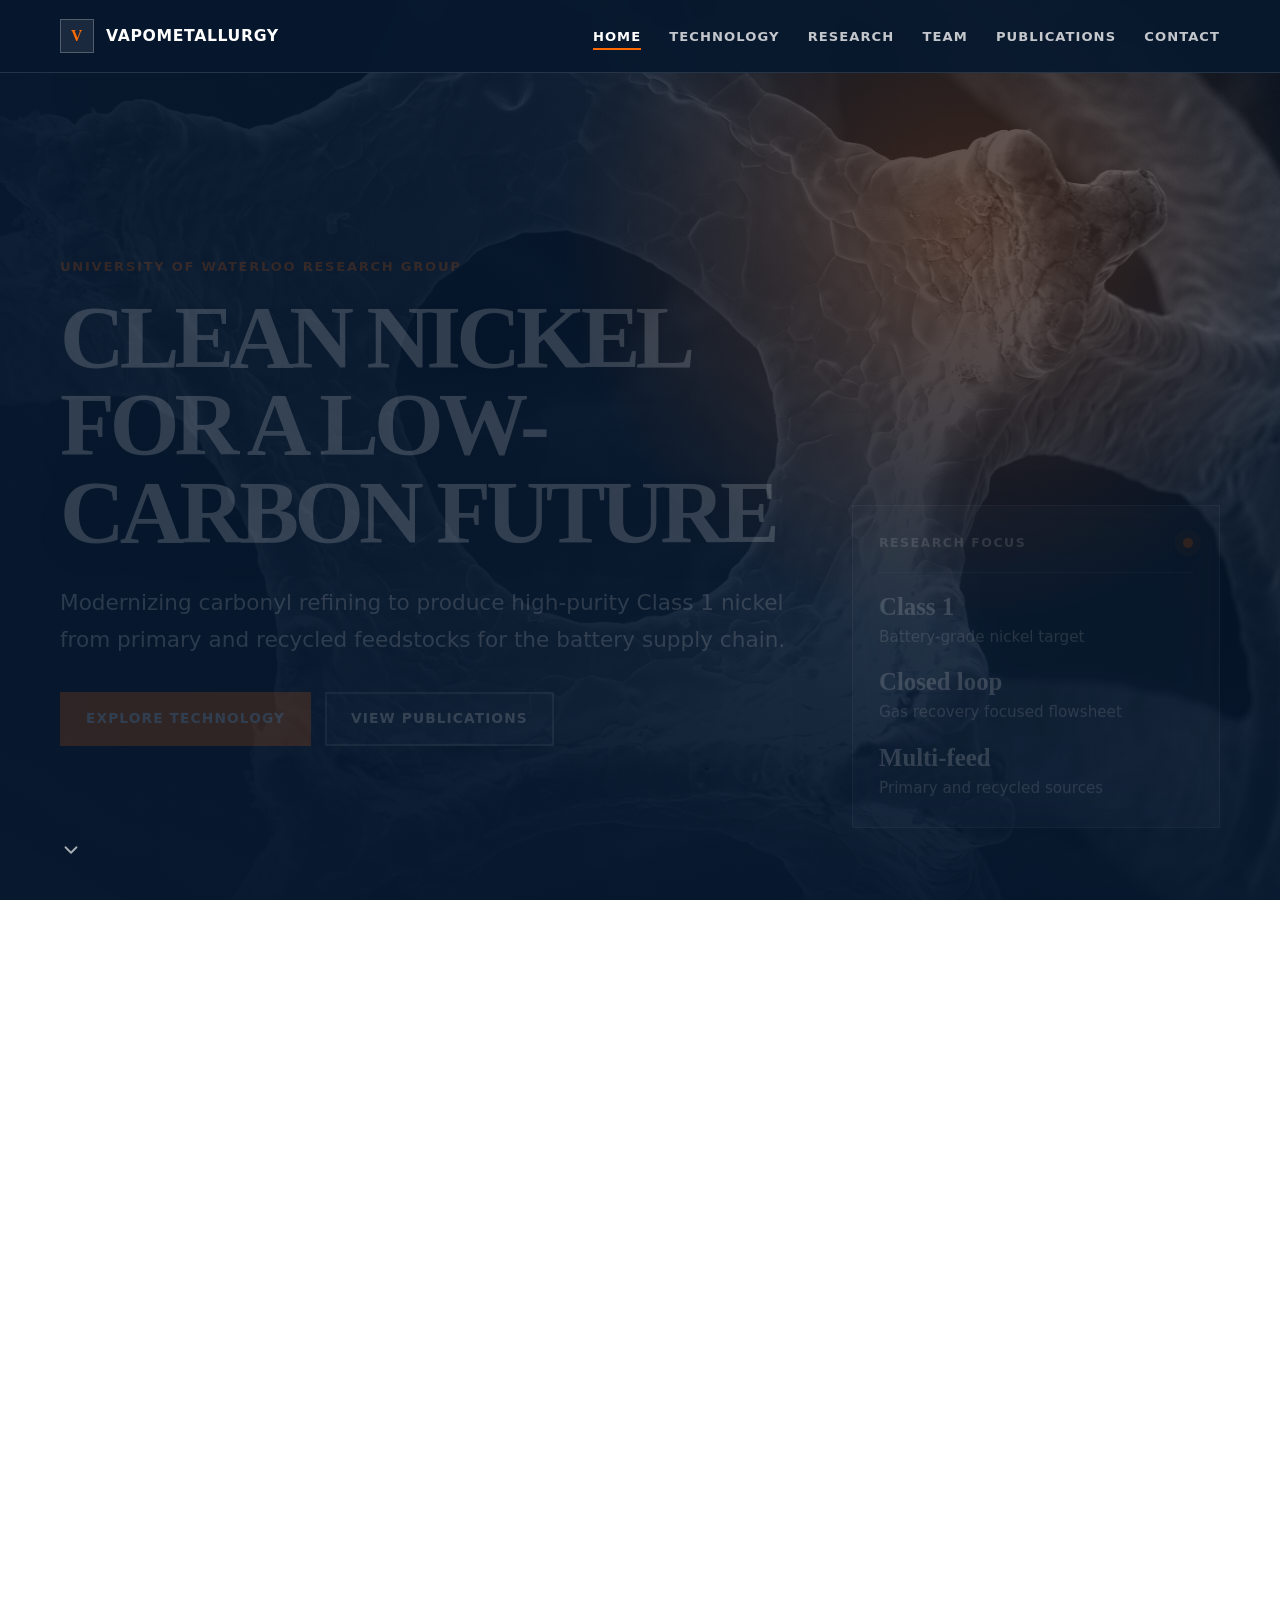
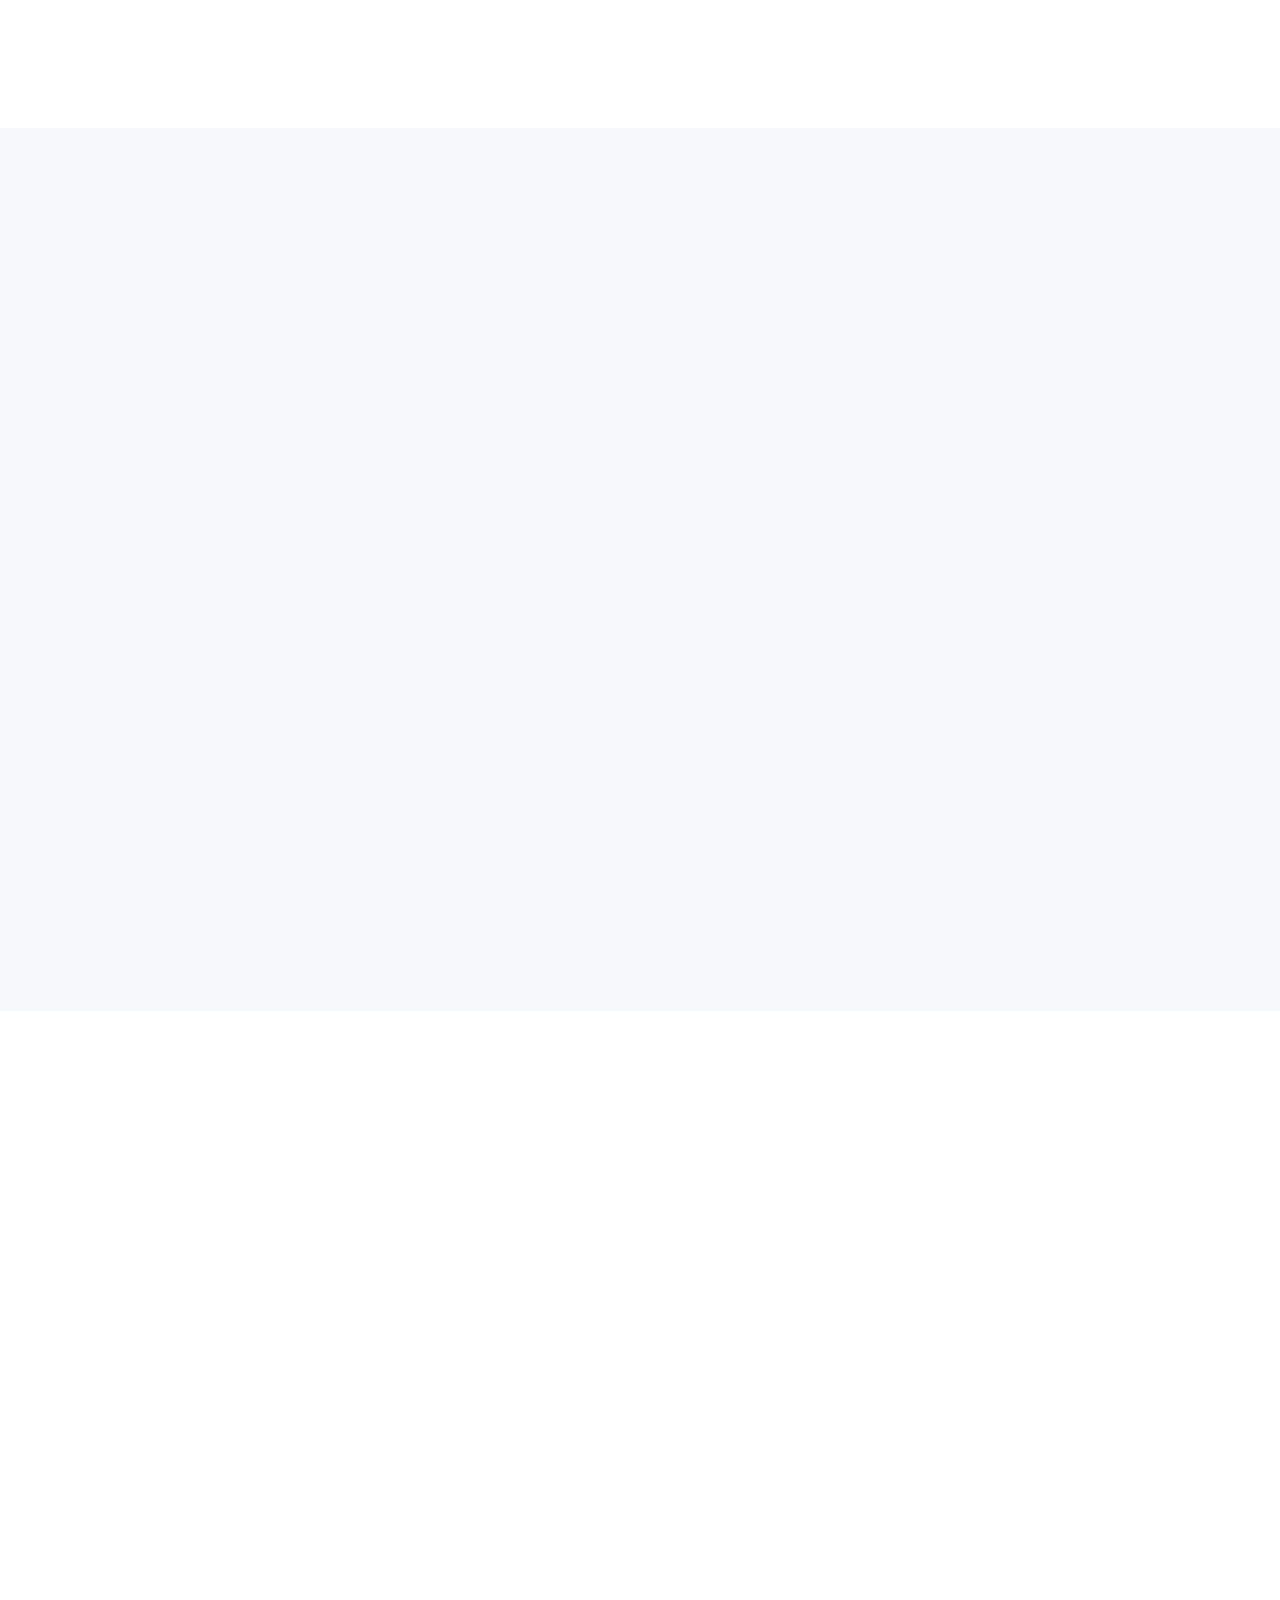
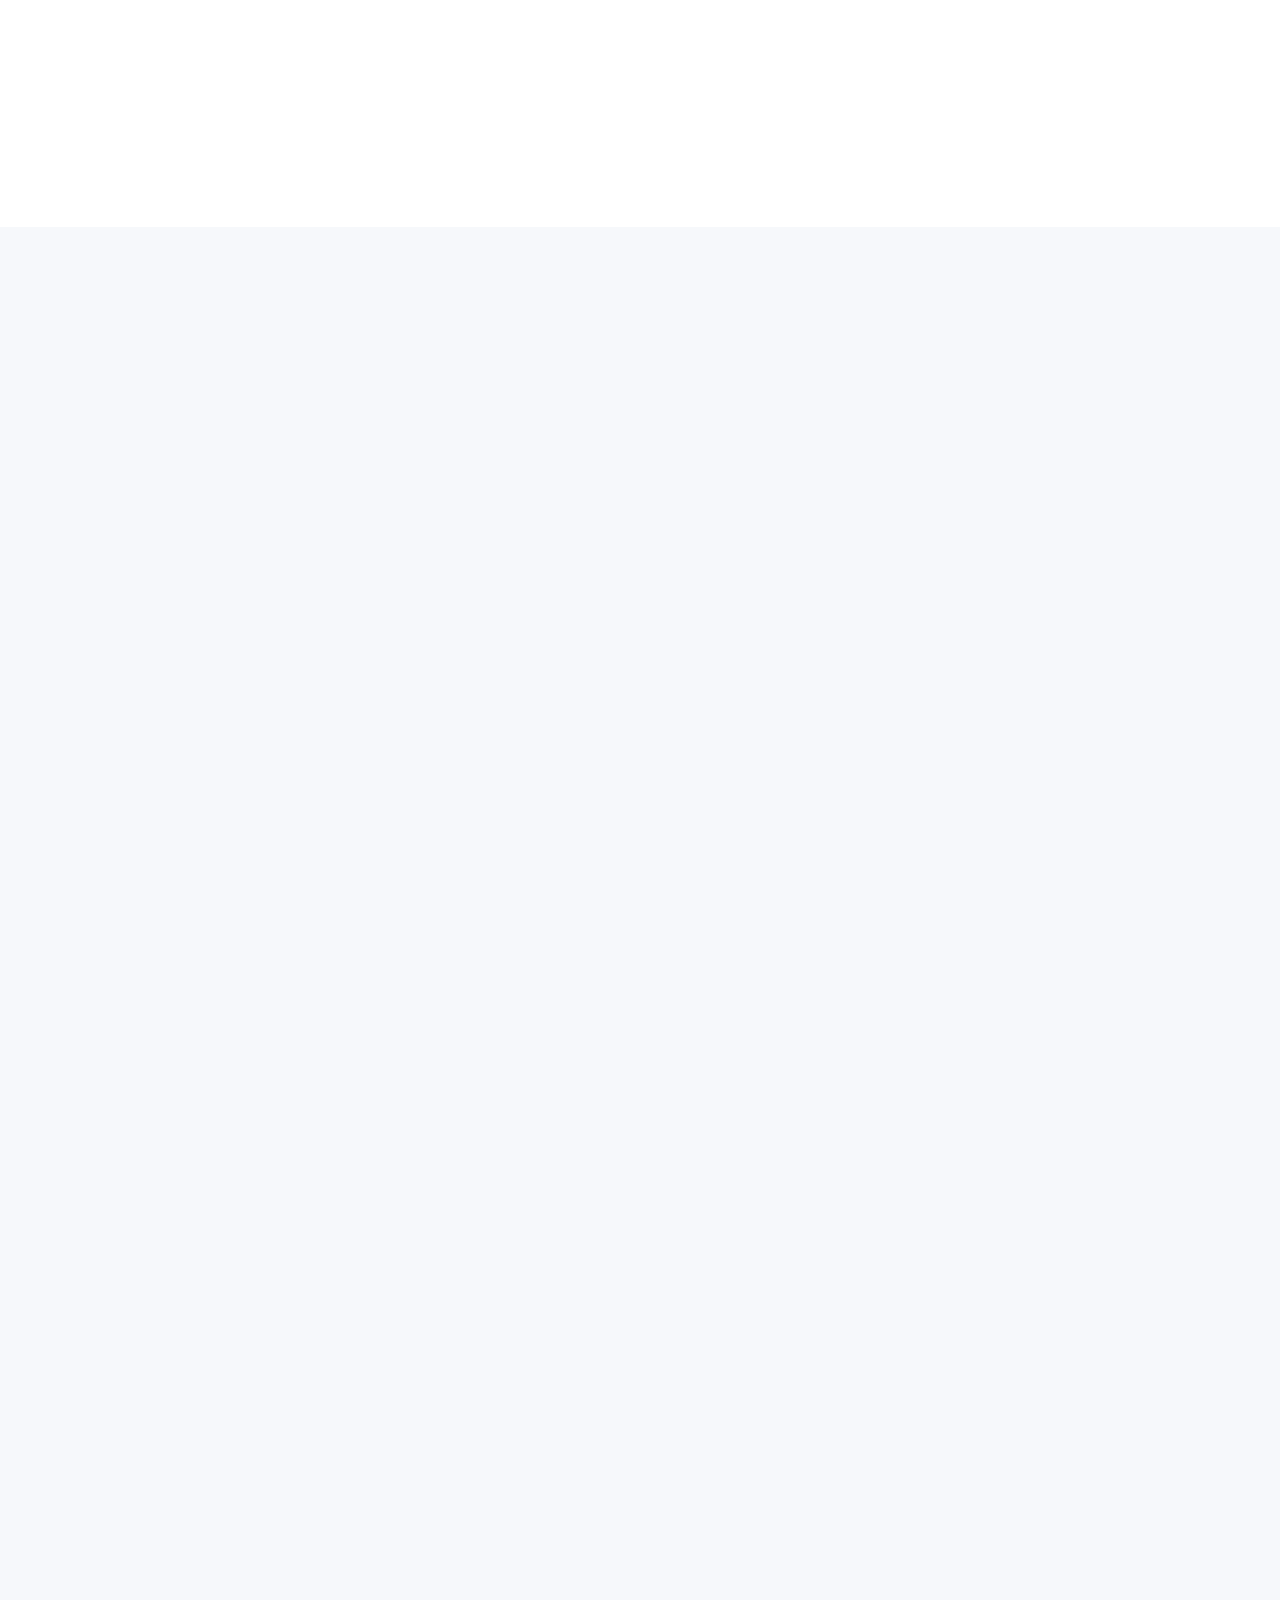
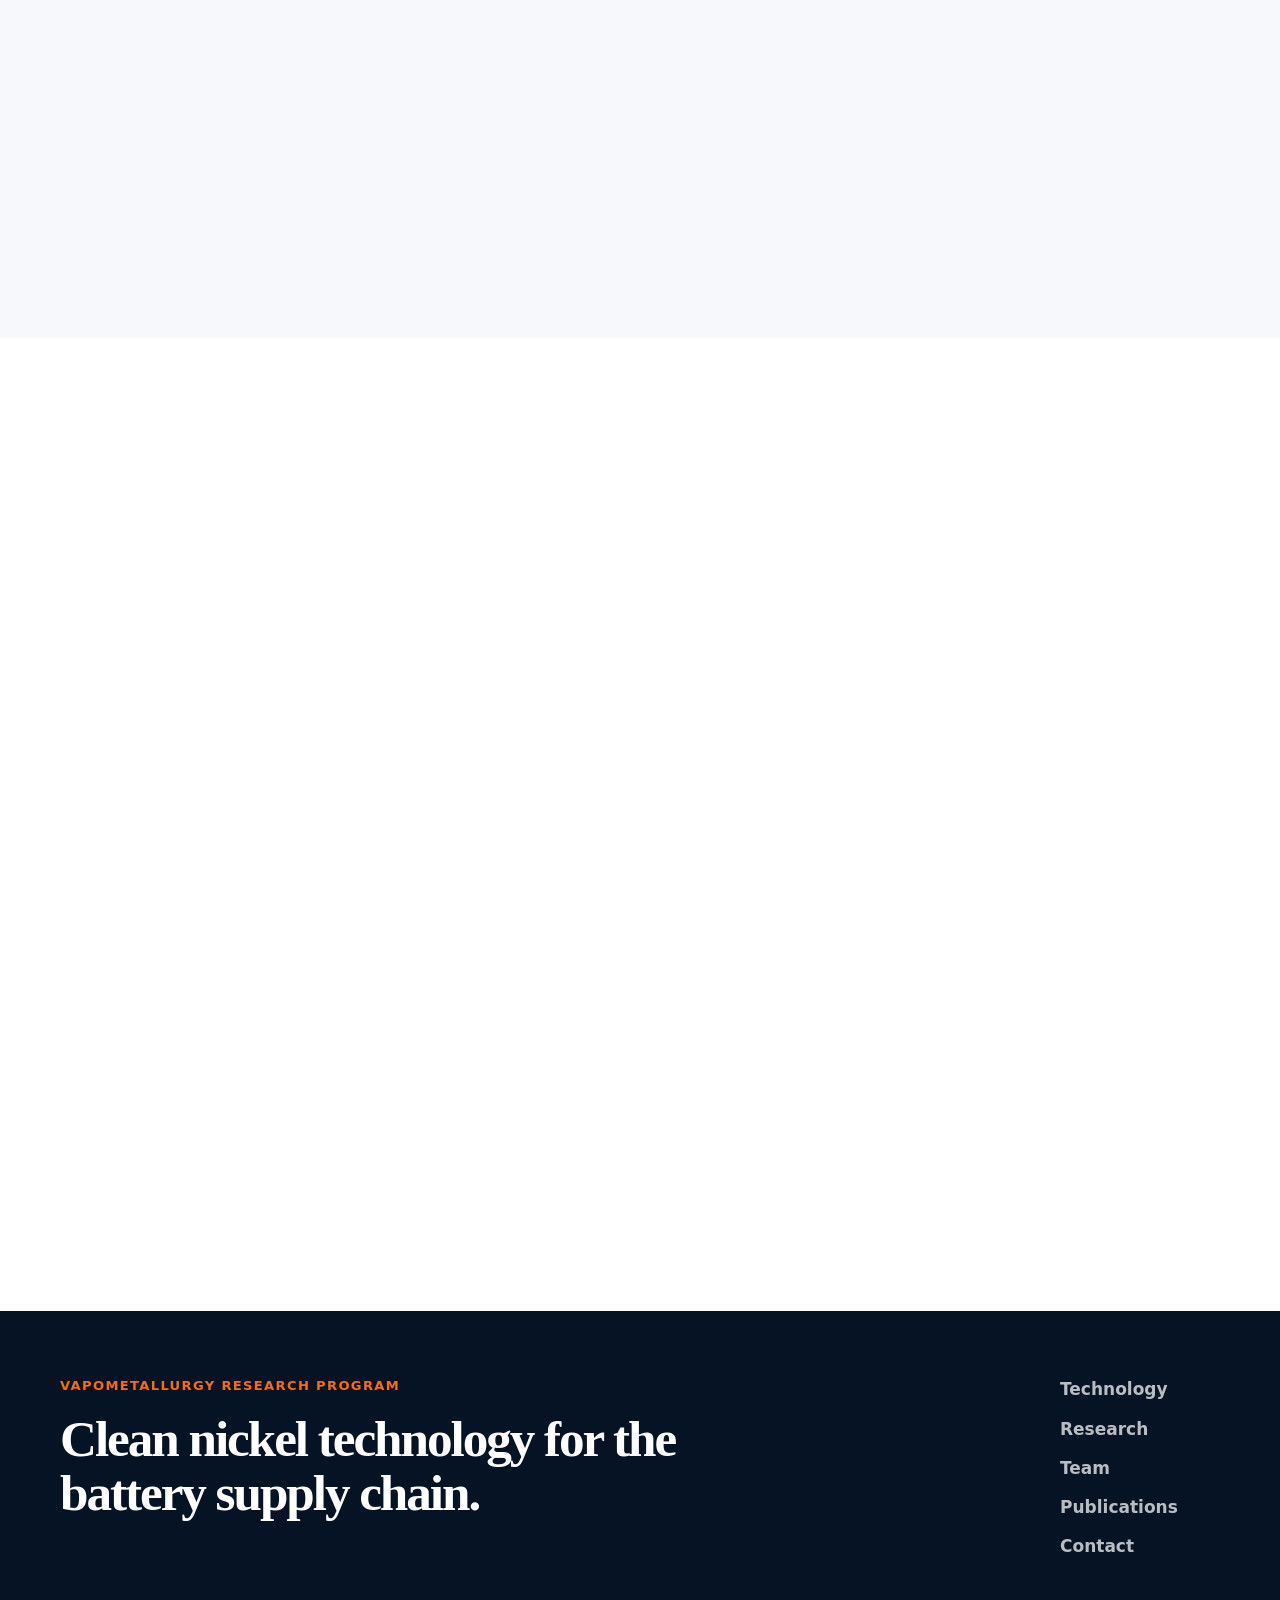
==== commit 0d5b8bd9: "Update index.html" ====
--- a/index.html
+++ b/index.html
@@ -261,15 +261,16 @@
       </div>
        <div class="publications-list">
       <article class="publication-card reveal">
-          <h3>Development of a High-Pressure TGA-Based Vapometallurgical Reactor for Critical Metals Extraction: Focus on Ni, Fe, Co</h3>
-          <p>Vahid Barahimi, Param Dave, Vladimir Paserin, Eric Croiset</p>
-          <p class="pub-venue">Canadian Chemical Engineering Conference (CSChE 2025), 2025</p>
+          <h3>Nickel Extraction from Mixed Hydroxide Precipitates via Carbonylation Process</h3>
+          <p>Vahid Barahimi, Param Dave, Vladimir Paserin, Dmitri Terekhov, Komal Habib, Eric Croiset</p>
+          <p class="pub-venue">The 65th Conference of Metallurgy and Materials (COM 26), 2026</p>
         </article>
           <div class="publications-list">
       <article class="publication-card reveal">
-          <h3>Development of a High-Pressure TGA-Based Vapometallurgical Reactor for Critical Metals Extraction: Focus on Ni, Fe, Co</h3>
-          <p>Vahid Barahimi, Param Dave, Vladimir Paserin, Eric Croiset</p>
-          <p class="pub-venue">Canadian Chemical Engineering Conference (CSChE 2025), 2025</p>
+          <h3>State-of-the-art of industrial carbonylation processes+</h3>
+          <p>Vahid Barahimi, Vladimir Paserin, Mark Fuller, Chris Holsgrove, Komal Habib, Eric Croiset</p>
+          <p class="pub-venue">The 65th Conference of Metallurgy and Materials (COM 26), 2026</p>
         </article>
         <div class="publications-list">
       <article class="publication-card reveal">
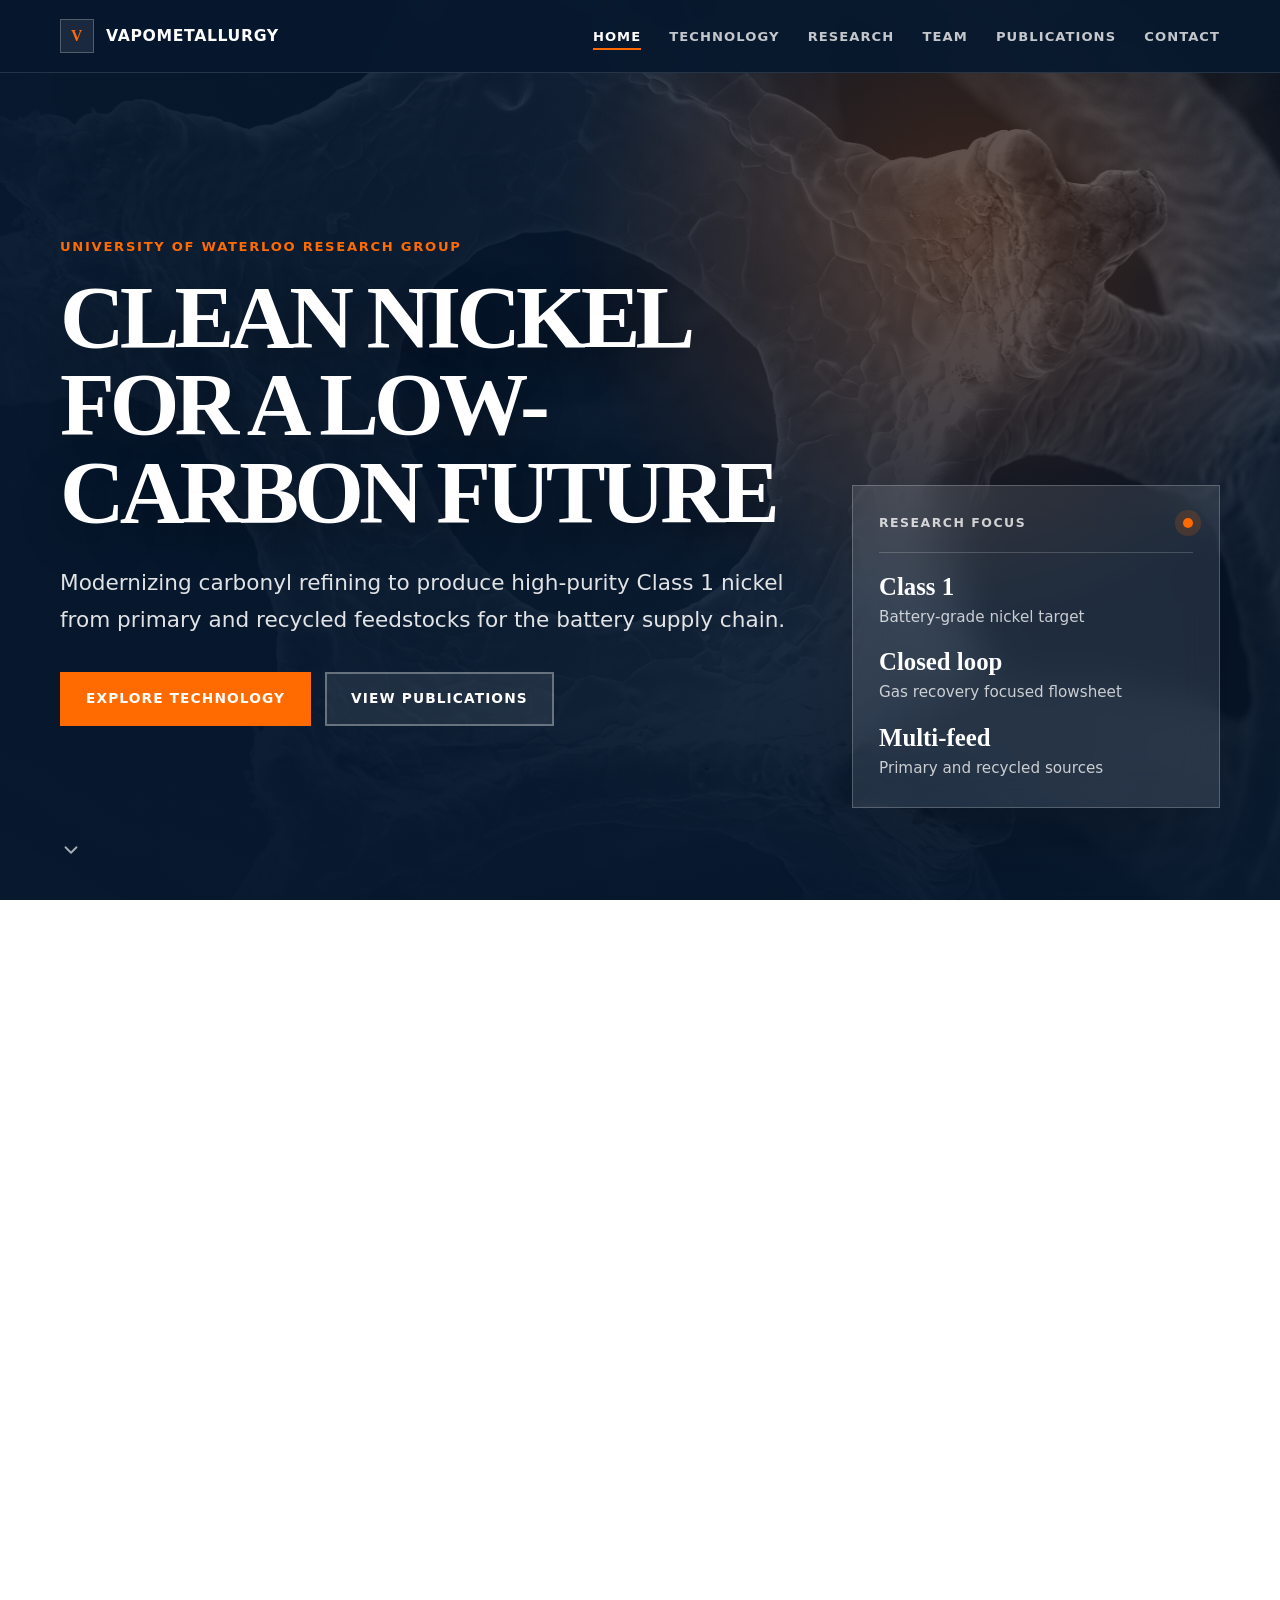
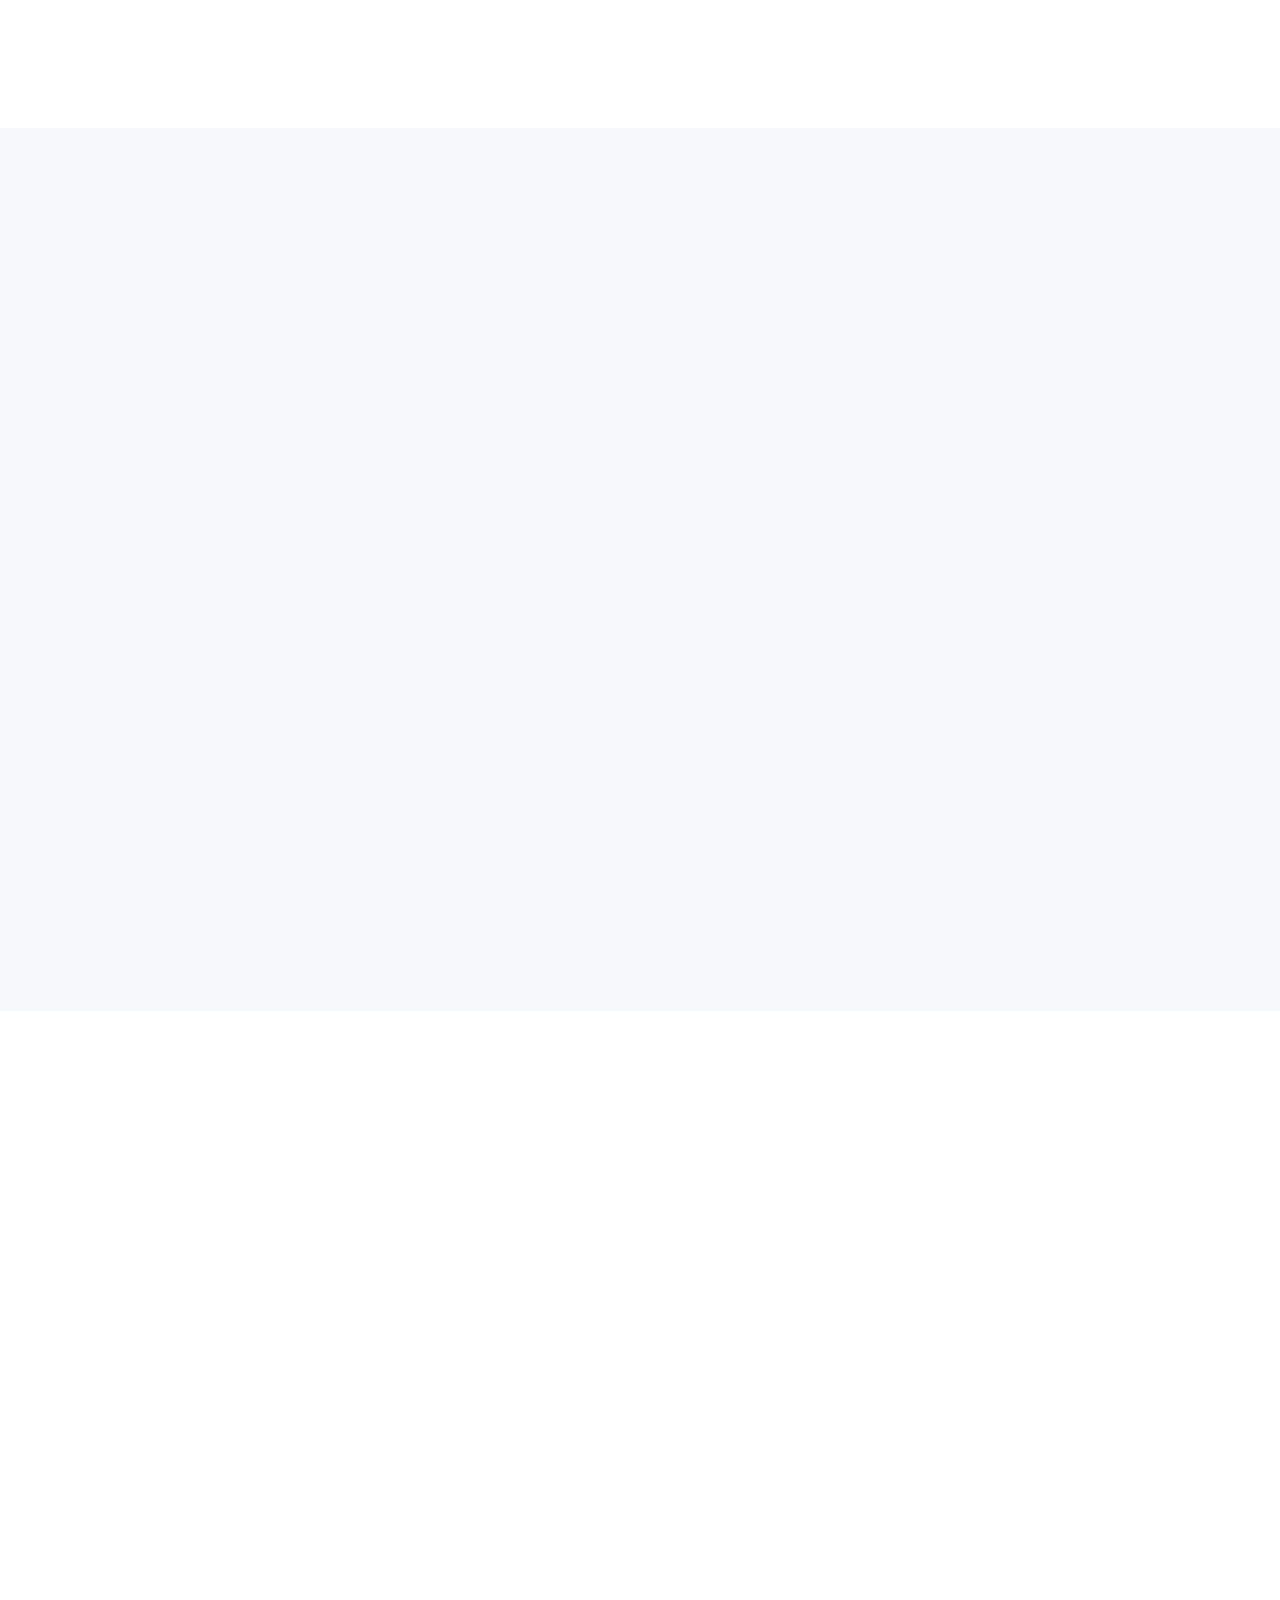
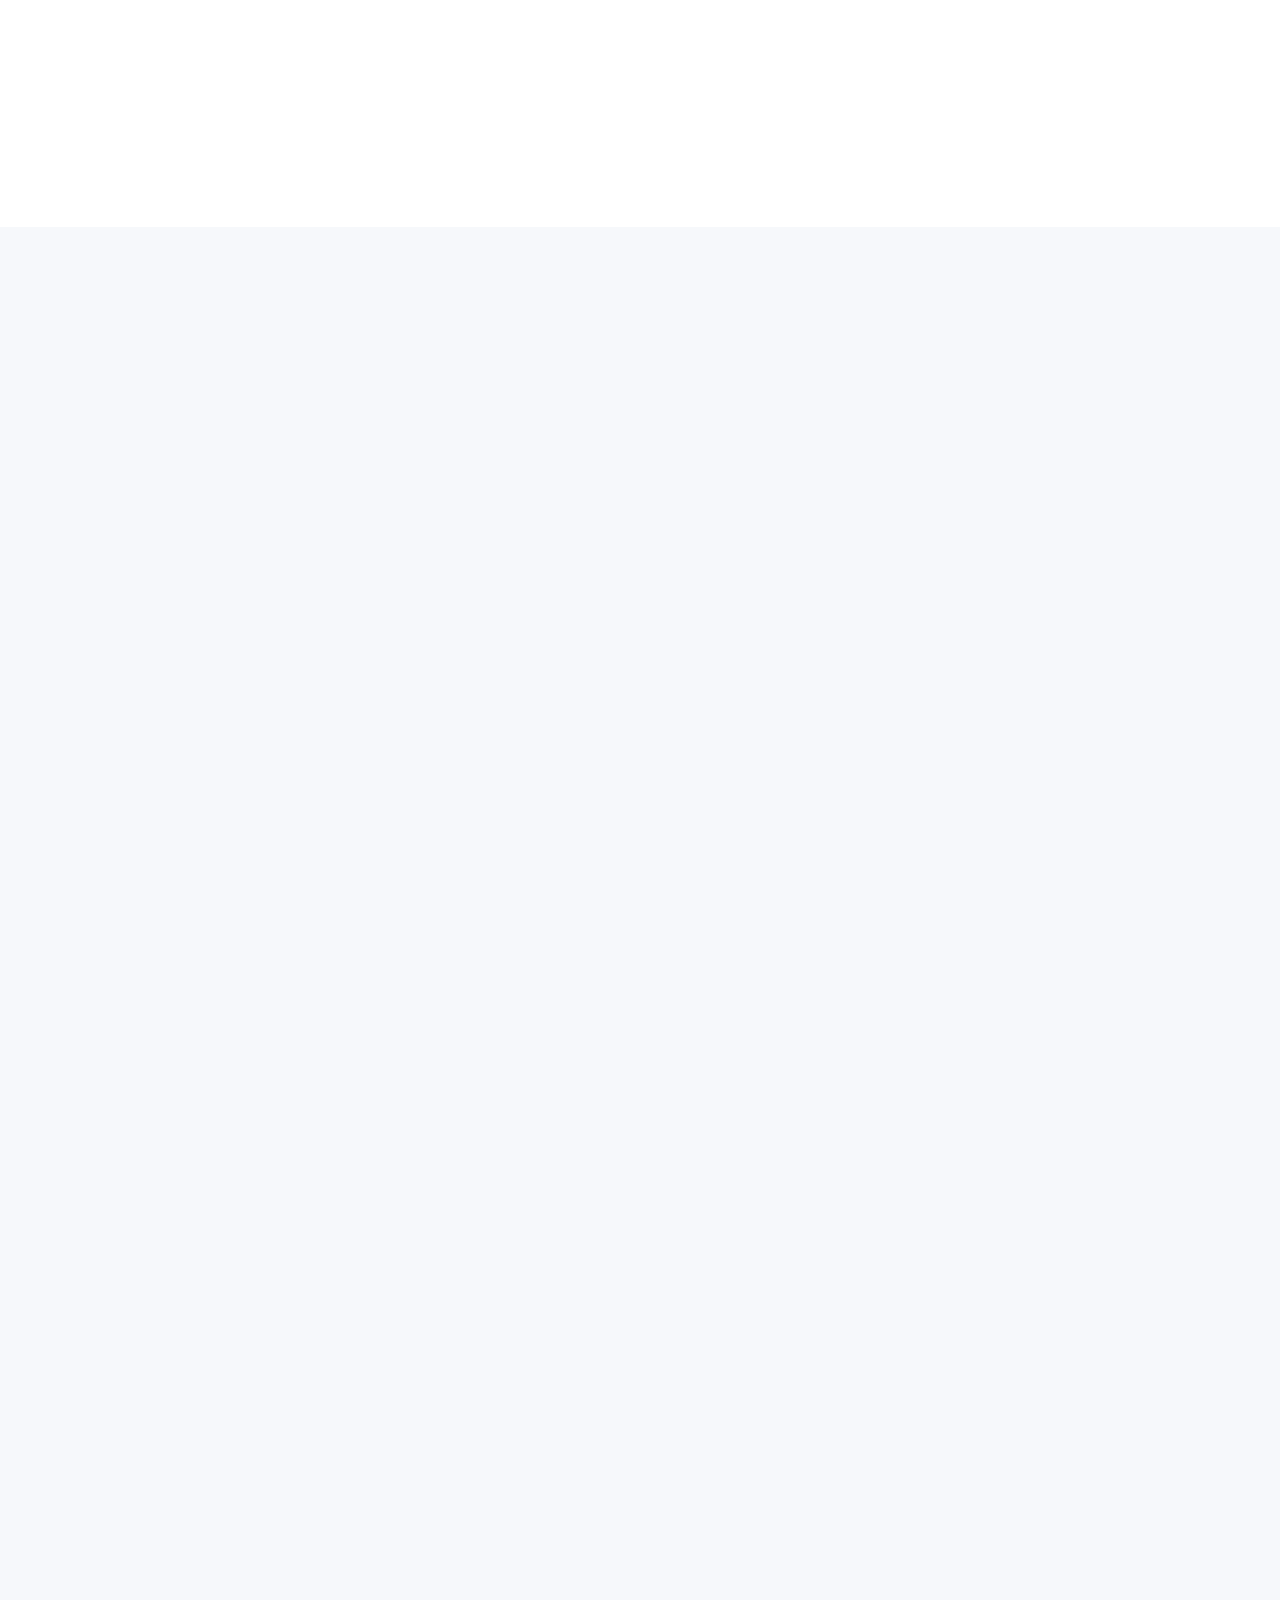
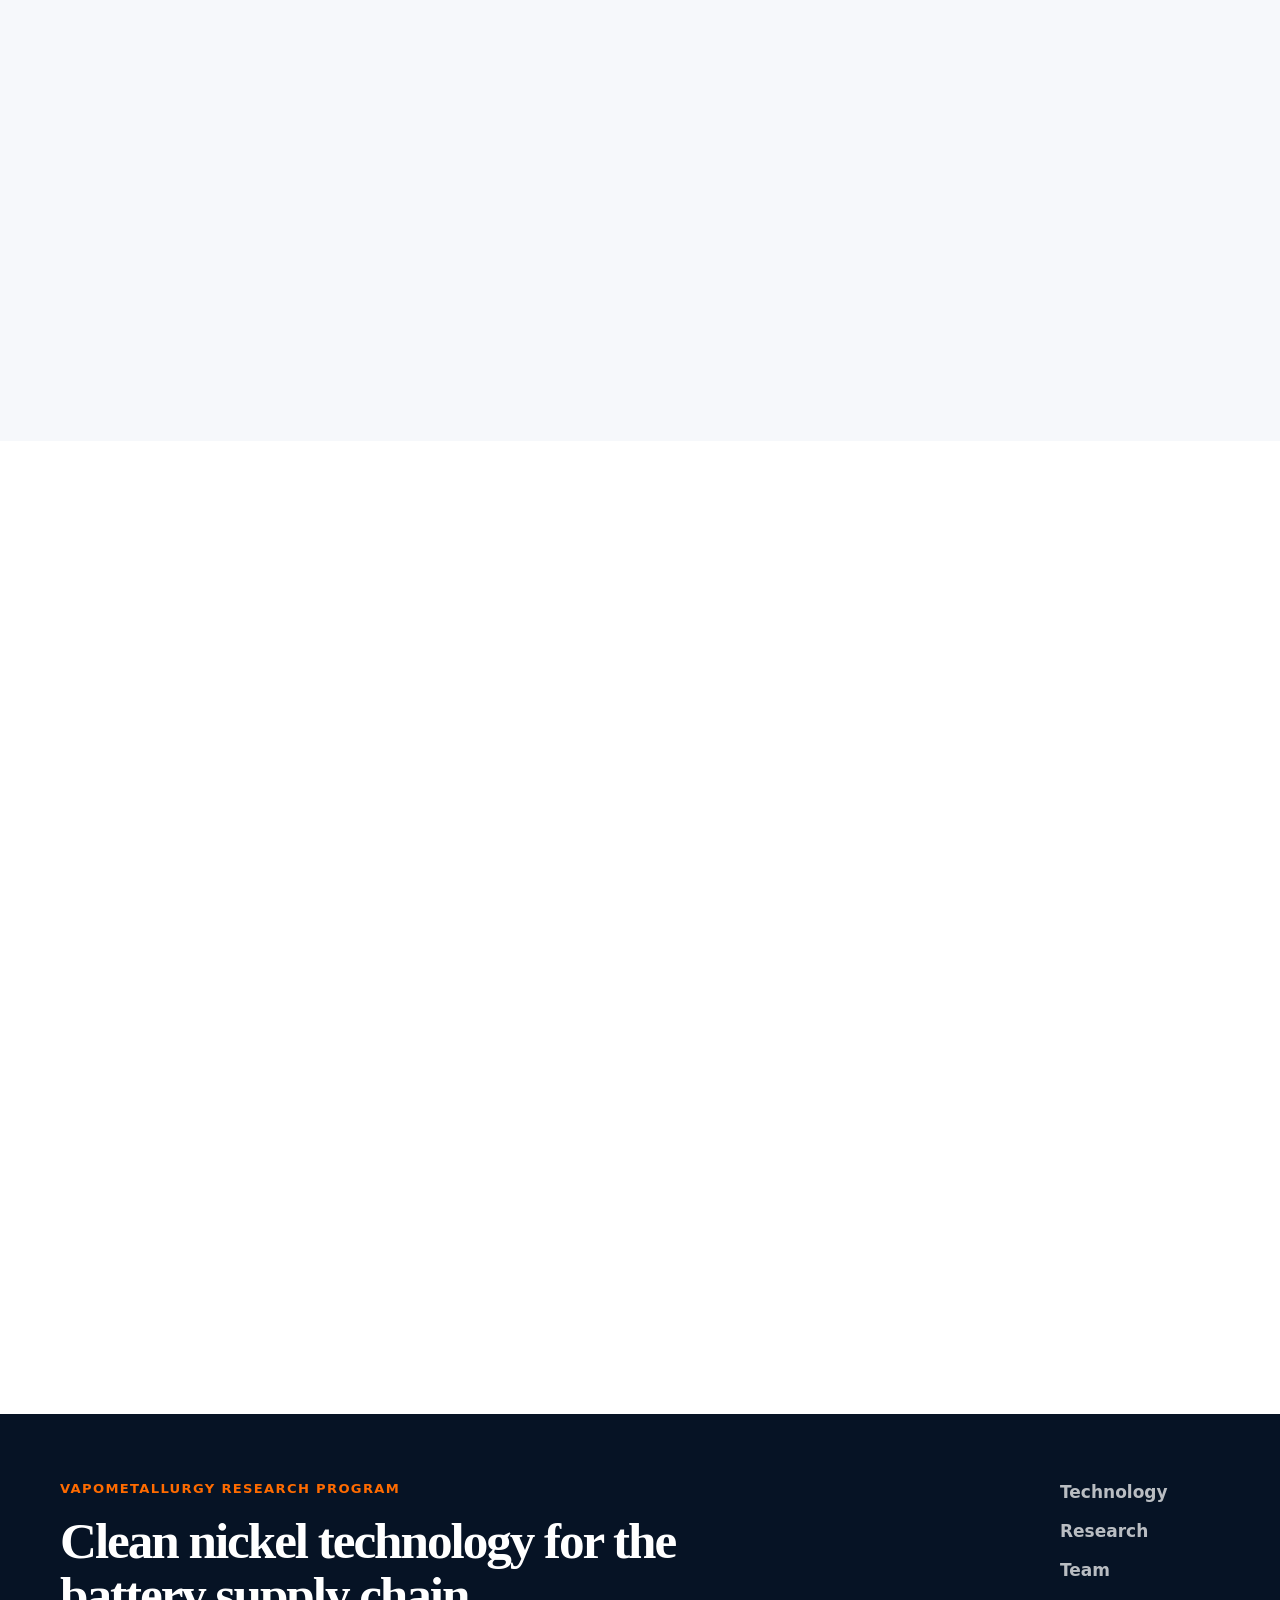
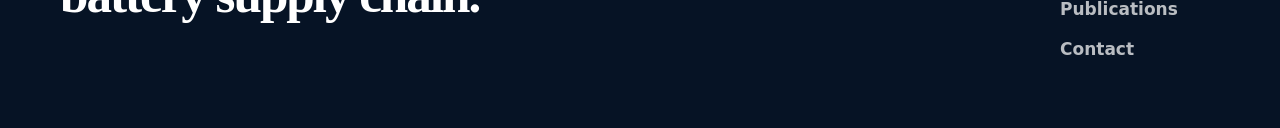
==== commit 779ace0c: "Update index.html" ====
--- a/index.html
+++ b/index.html
@@ -261,17 +261,41 @@
       </div>
        <div class="publications-list">
       <article class="publication-card reveal">
-          <h3>Nickel Extraction from Mixed Hydroxide Precipitates via Carbonylation Process</h3>
-          <p>Vahid Barahimi, Param Dave, Vladimir Paserin, Dmitri Terekhov, Komal Habib, Eric Croiset</p>
-          <p class="pub-venue">The 65th Conference of Metallurgy and Materials (COM 26), 2026</p>
-        </article>
-          <div class="publications-list">
-      <article class="publication-card reveal">
-          <h3>State-of-the-art of industrial carbonylation processes-</h3>
-          <p>Vahid Barahimi, Vladimir Paserin, Mark Fuller, Chris Holsgrove, Komal Habib, Eric Croiset</p>
-          <p class="pub-venue">The 65th Conference of Metallurgy and Materials (COM 26), 2026</p>
-        </article>
+         <article class="publication-card reveal">
+  <h3>Nickel Extraction from Mixed Hydroxide Precipitates via Carbonylation Process</h3>
+  <p>
+    Vahid Barahimi, Param Dave, Vladimir Paserin, Dmitri Terekhov,
+    Komal Habib, Eric Croiset
+  </p>
+  <p class="pub-venue">
+    The 65th Conference of Metallurgy and Materials (COM 26), 2026
+  </p>
+
+  <a class="publication-link"
+     href="presentations/COM26-Nickel-Extraction-MHP.pdf"
+     target="_blank"
+     rel="noopener noreferrer">
+    View presentation
+  </a>
+</article>
+
+<article class="publication-card reveal">
+  <h3>State-of-the-Art of Industrial Carbonylation Processes</h3>
+  <p>
+    Vahid Barahimi, Vladimir Paserin, Mark Fuller, Chris Holsgrove,
+    Komal Habib, Eric Croiset
+  </p>
+  <p class="pub-venue">
+    The 65th Conference of Metallurgy and Materials (COM 26), 2026
+  </p>
+
+  <a class="publication-link"
+     href="presentations/COM26-Industrial-Carbonylation-Processes.pdf"
+     target="_blank"
+     rel="noopener noreferrer">
+    View presentation
+  </a>
+</article>
         <div class="publications-list">
       <article class="publication-card reveal">
           <h3>Development of a High-Pressure TGA-Based Vapometallurgical Reactor for Critical Metals Extraction: Focus on Ni, Fe, Co</h3>
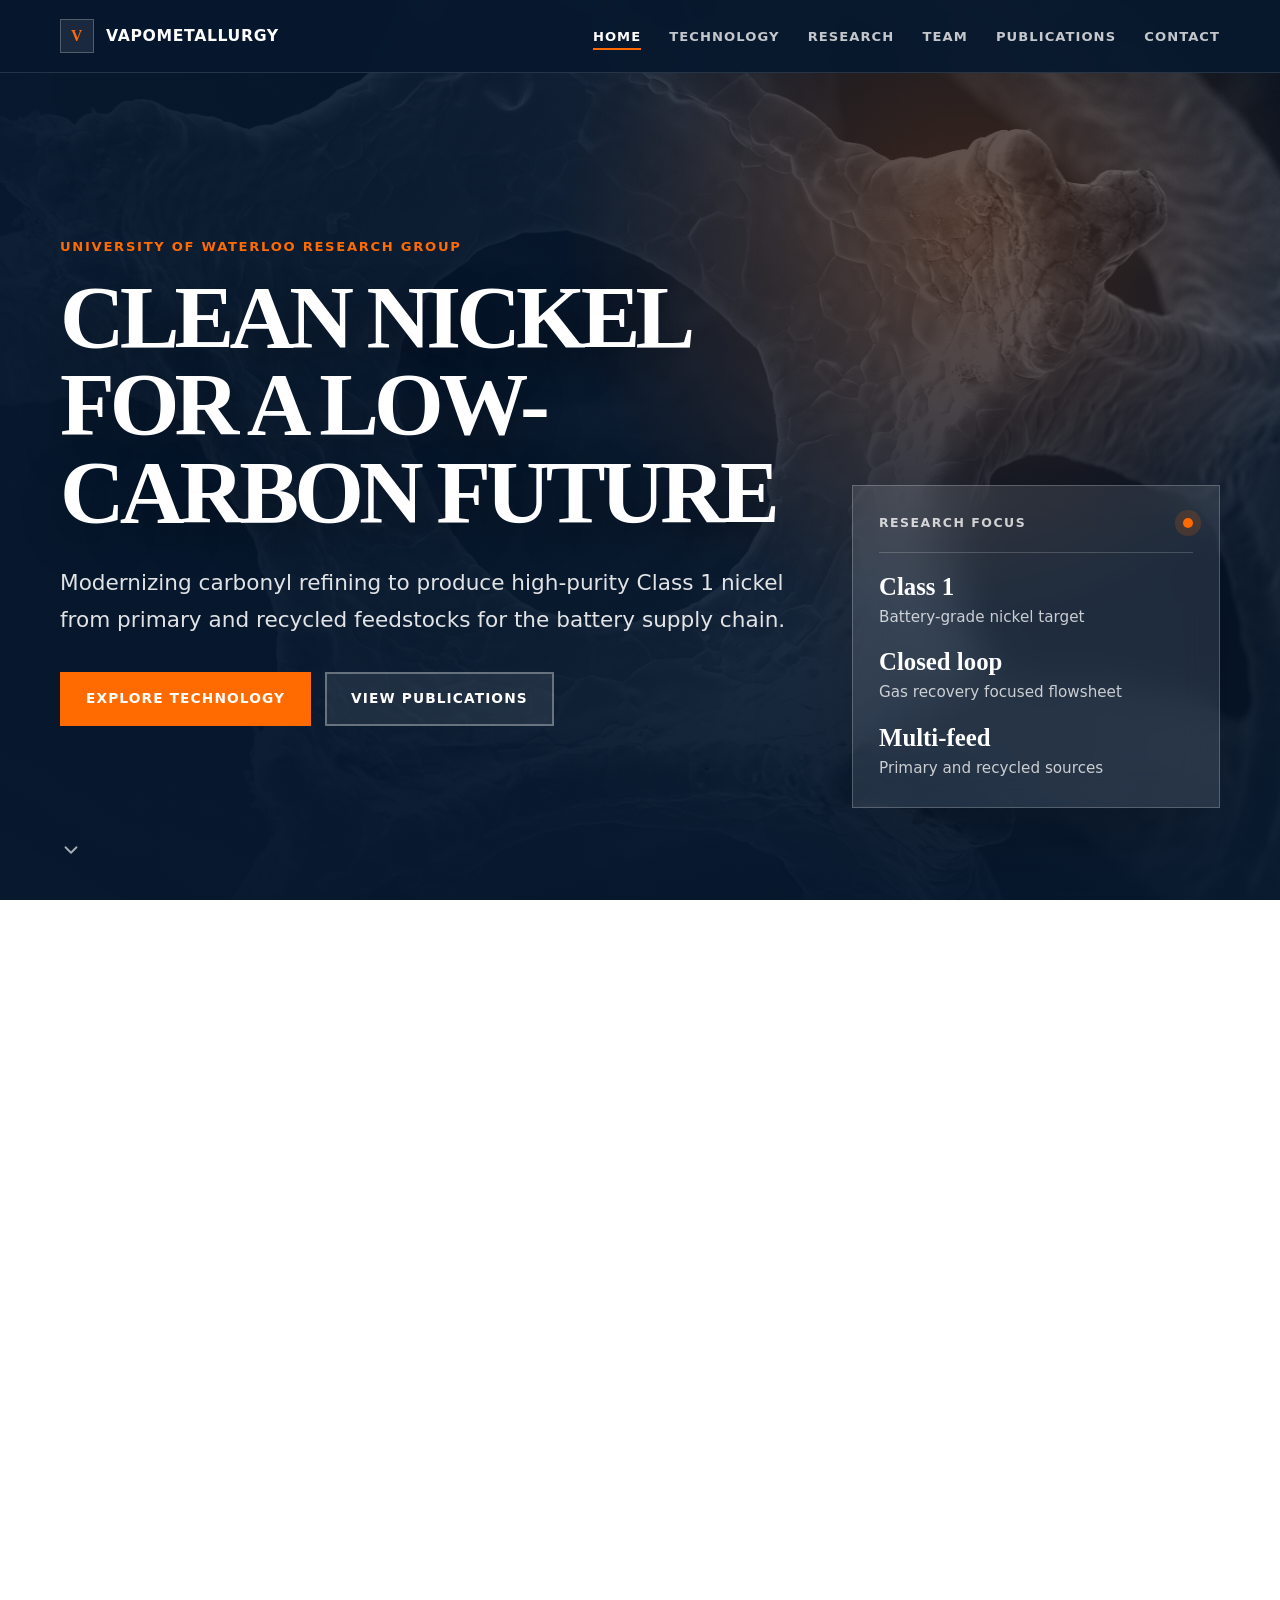
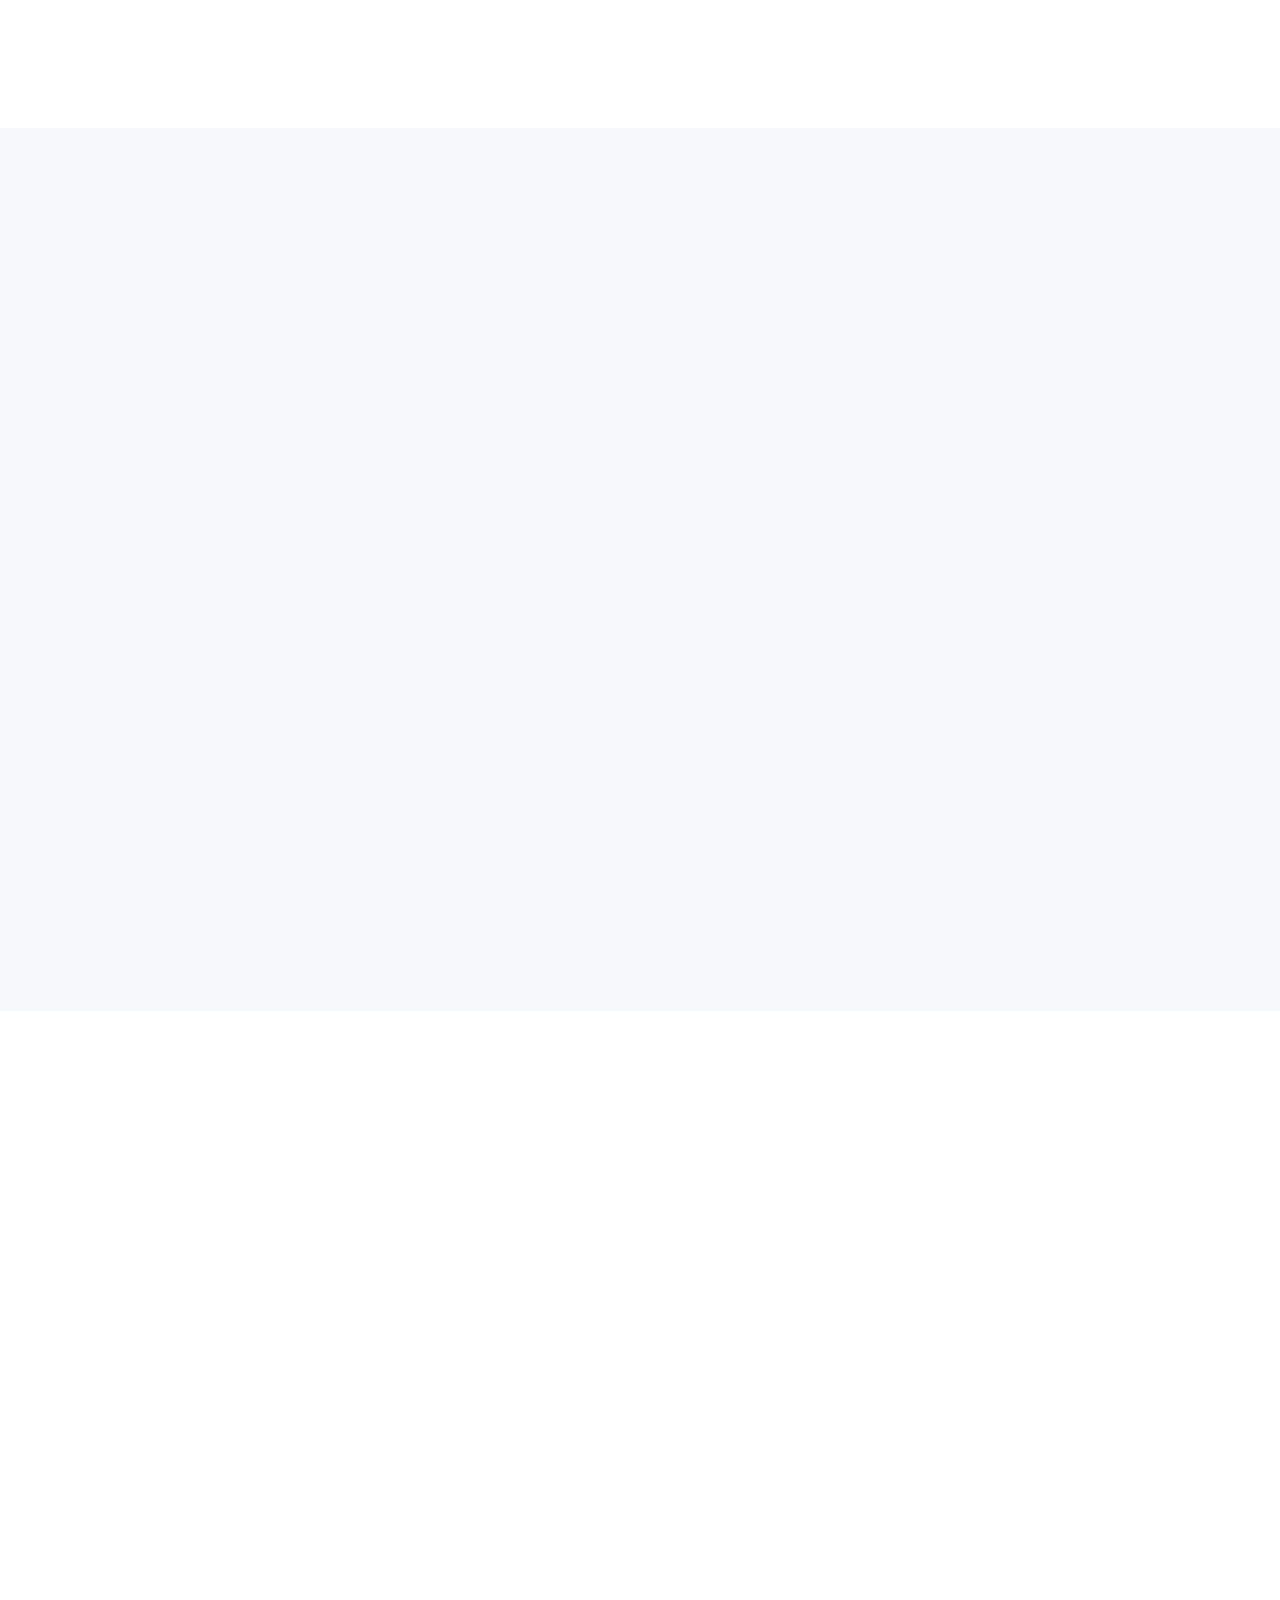
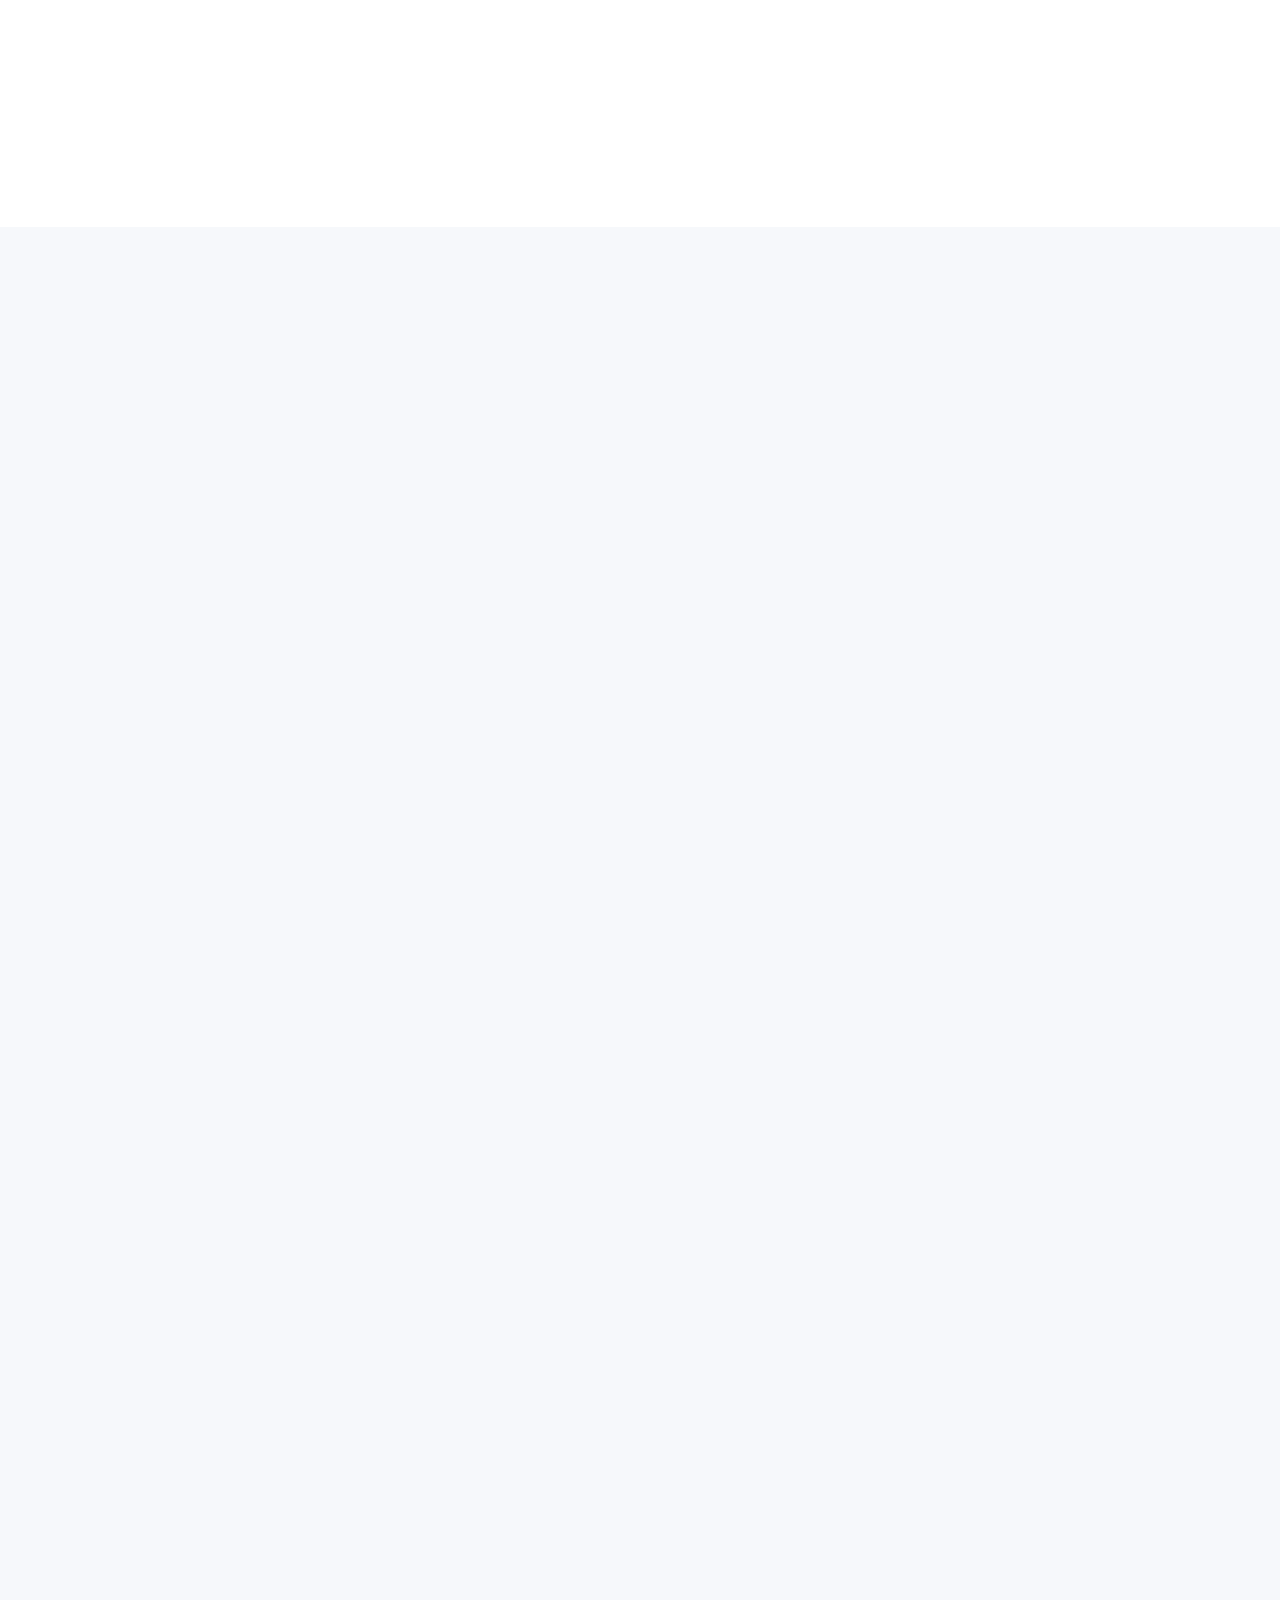
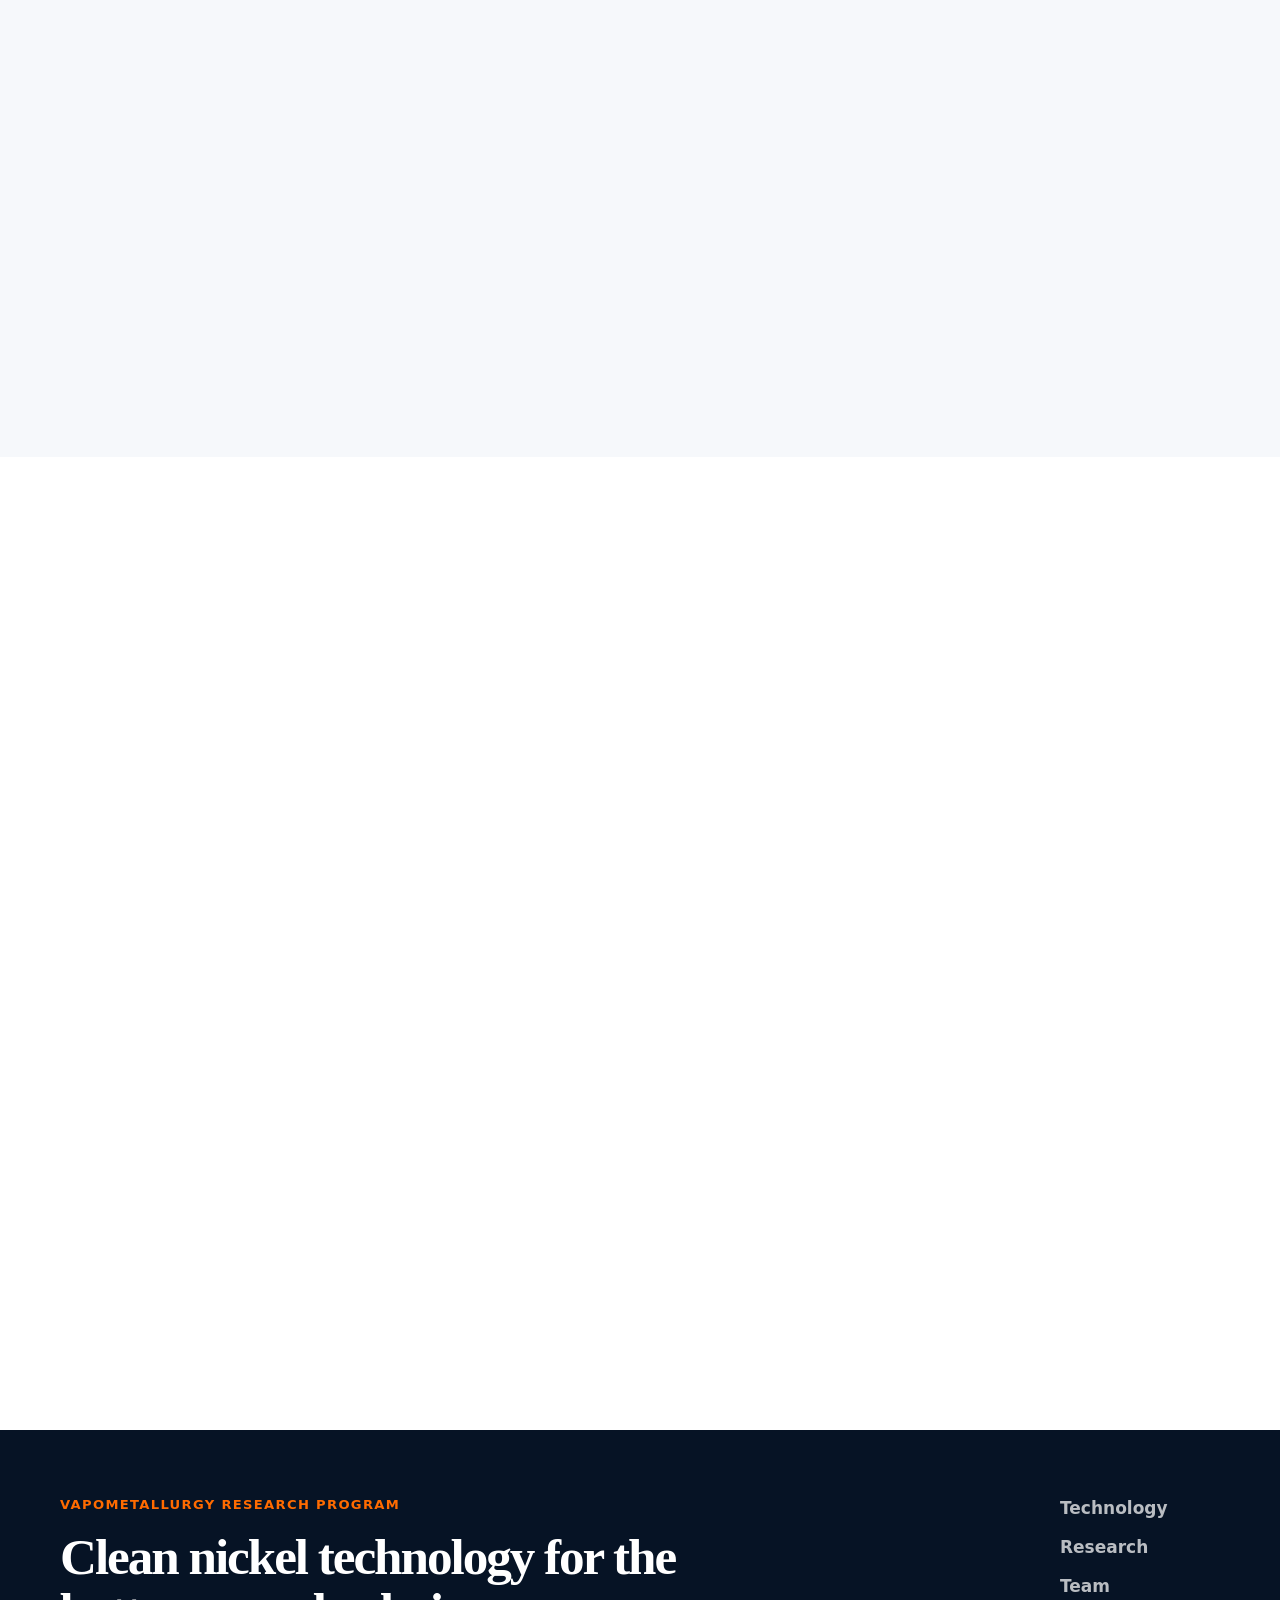
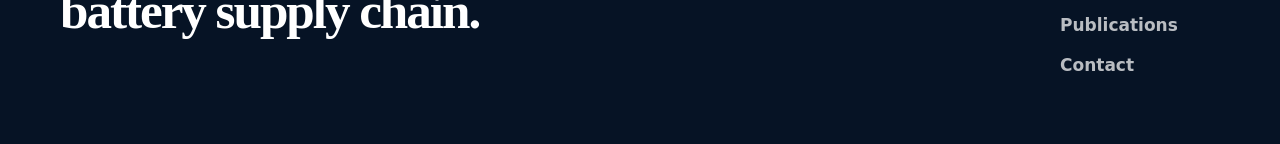
==== commit e117cdee: "Update index.html" ====
--- a/index.html
+++ b/index.html
@@ -278,7 +278,7 @@
     View presentation
   </a>
 </article>
-
+ <div class="publications-list">
 <article class="publication-card reveal">
   <h3>State-of-the-Art of Industrial Carbonylation Processes</h3>
   <p>
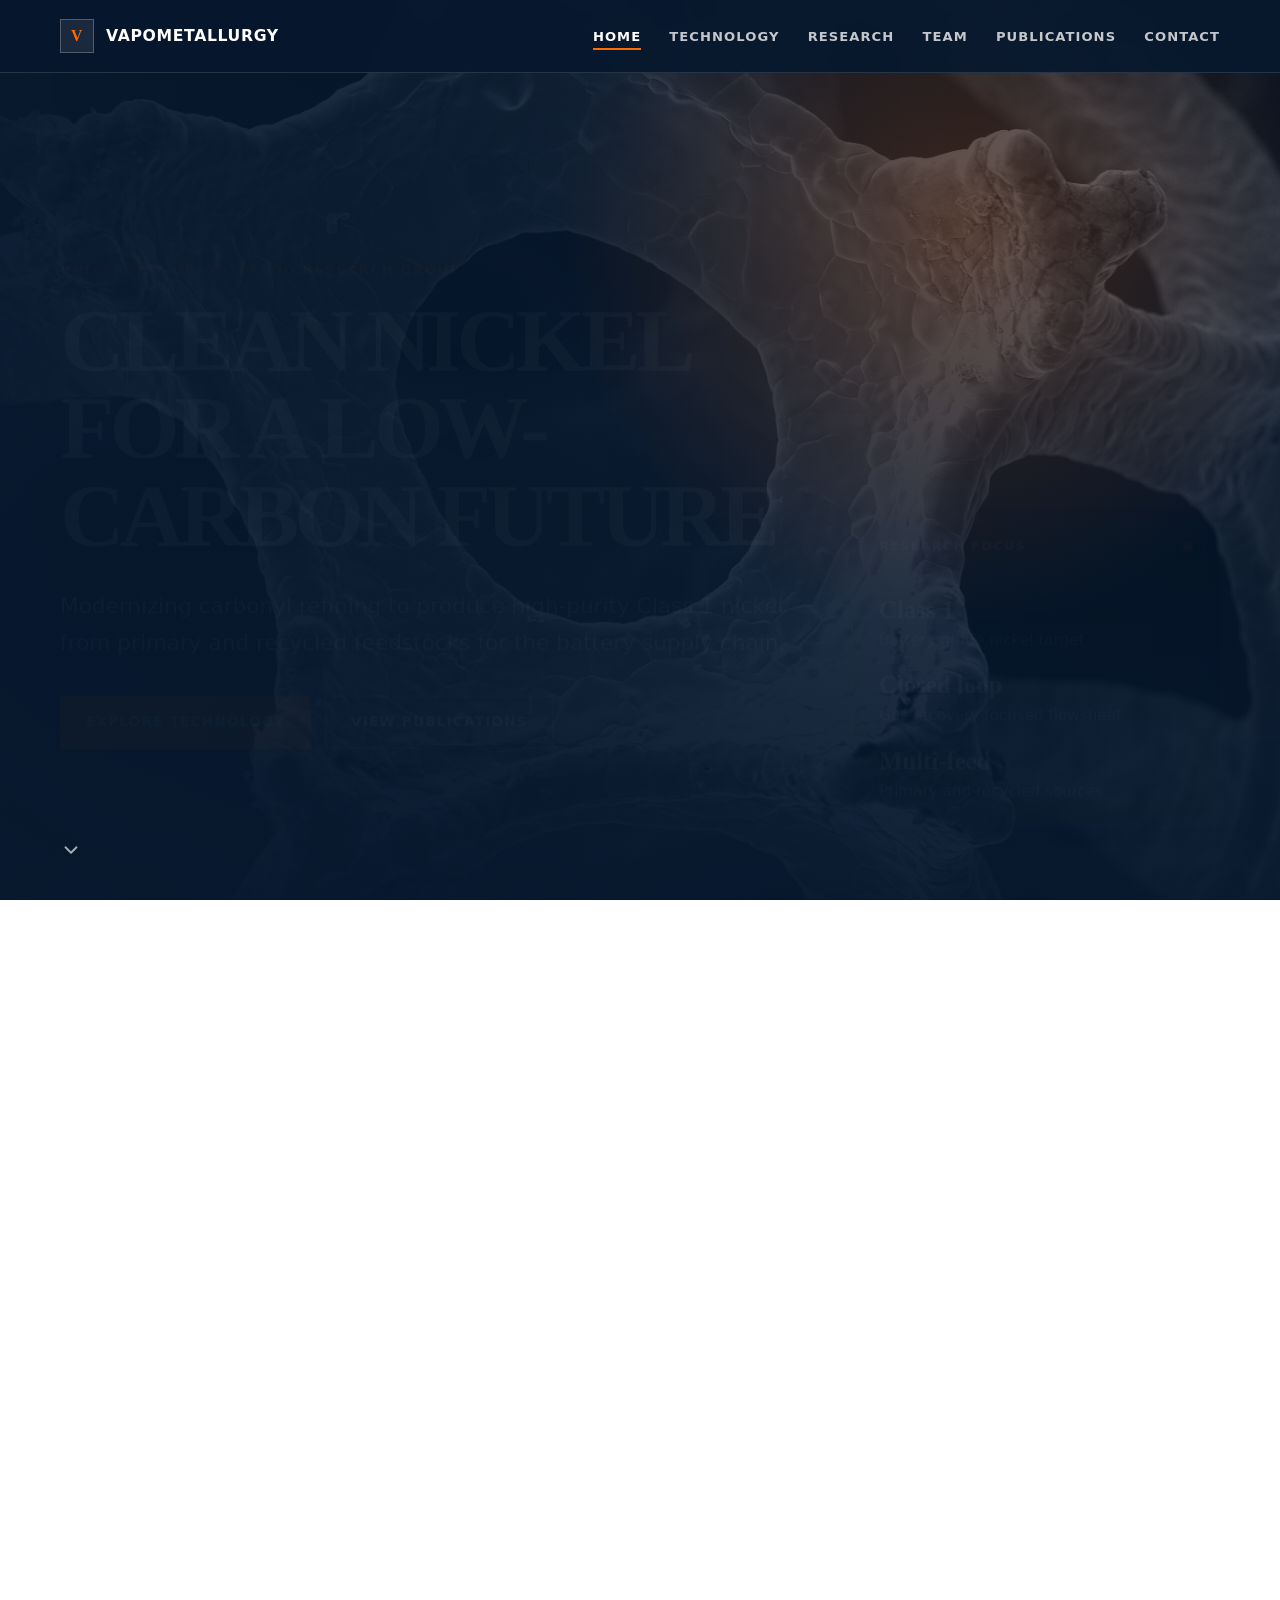
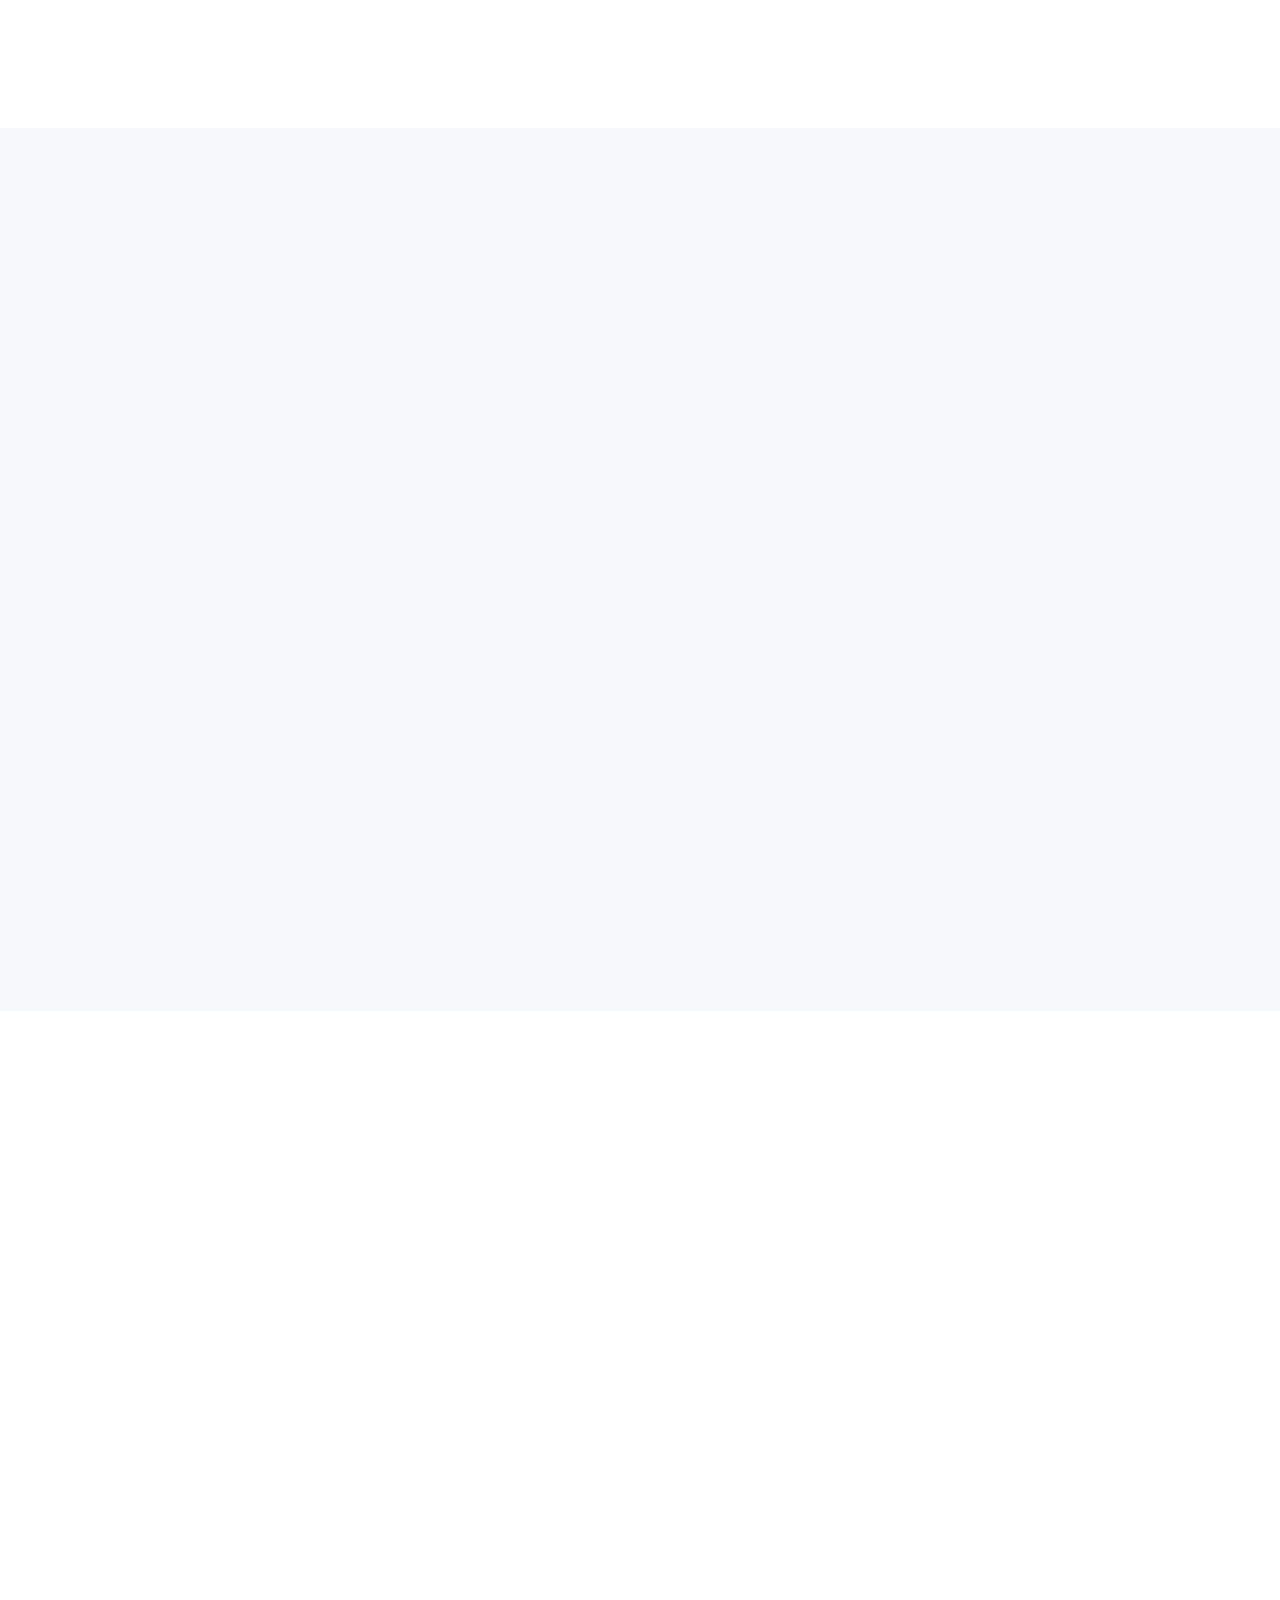
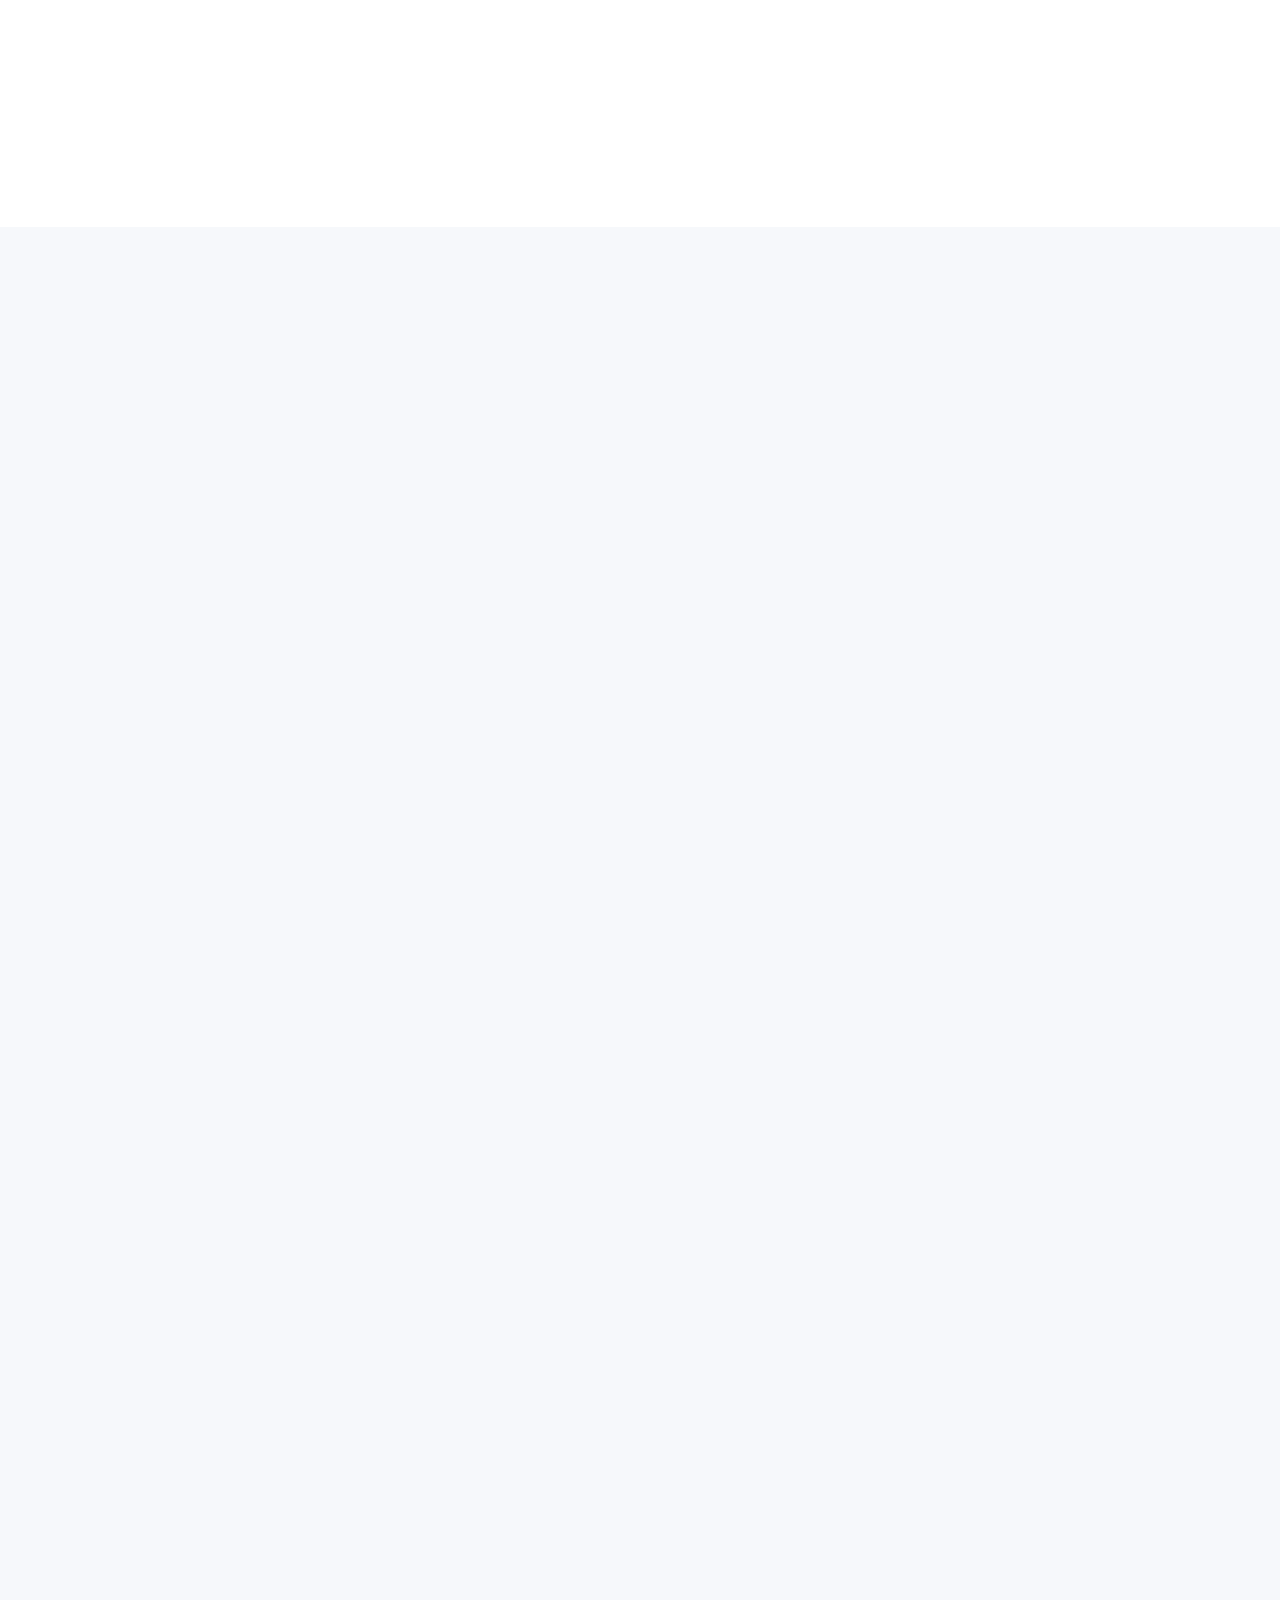
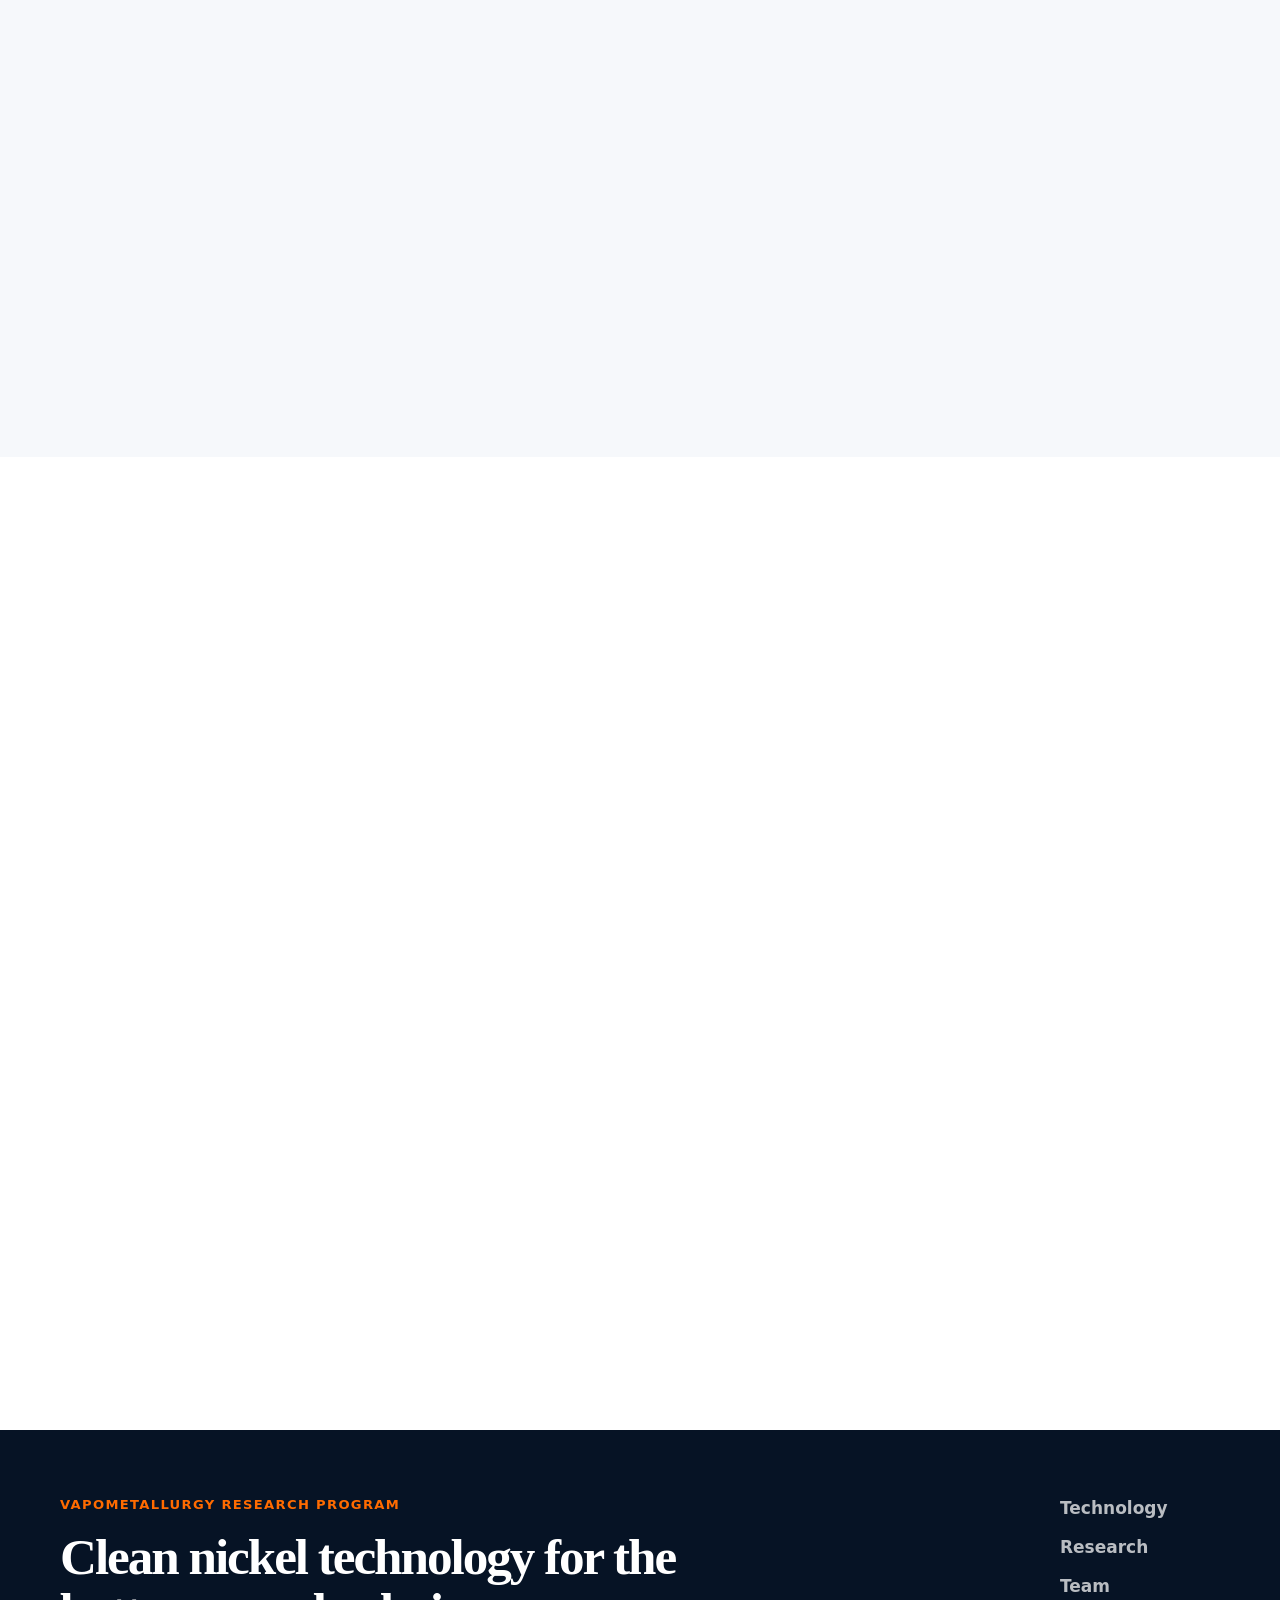
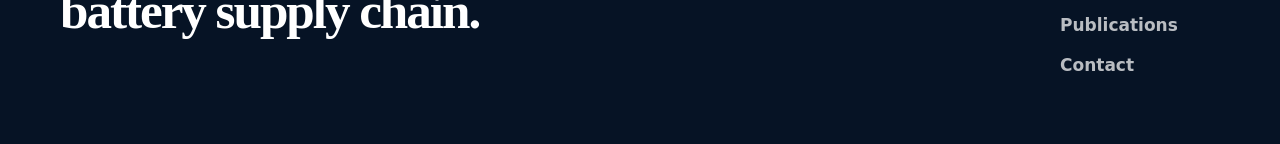
==== commit 7dfcba67: "Update index.html" ====
--- a/index.html
+++ b/index.html
@@ -272,14 +272,14 @@
   </p>
 
   <a class="publication-link"
-     href="presentations/COM26-Nickel-Extraction-MHP.pdf"
+     href="Publications/COM26-Nickel-Extraction-MHP.pdf"
      target="_blank"
      rel="noopener noreferrer">
     View presentation
   </a>
-</article>
- <div class="publications-list">
-<article class="publication-card reveal">
+  </article>
+      <div class="publications-list">
+   <article class="publication-card reveal">
   <h3>State-of-the-Art of Industrial Carbonylation Processes</h3>
   <p>
     Vahid Barahimi, Vladimir Paserin, Mark Fuller, Chris Holsgrove,
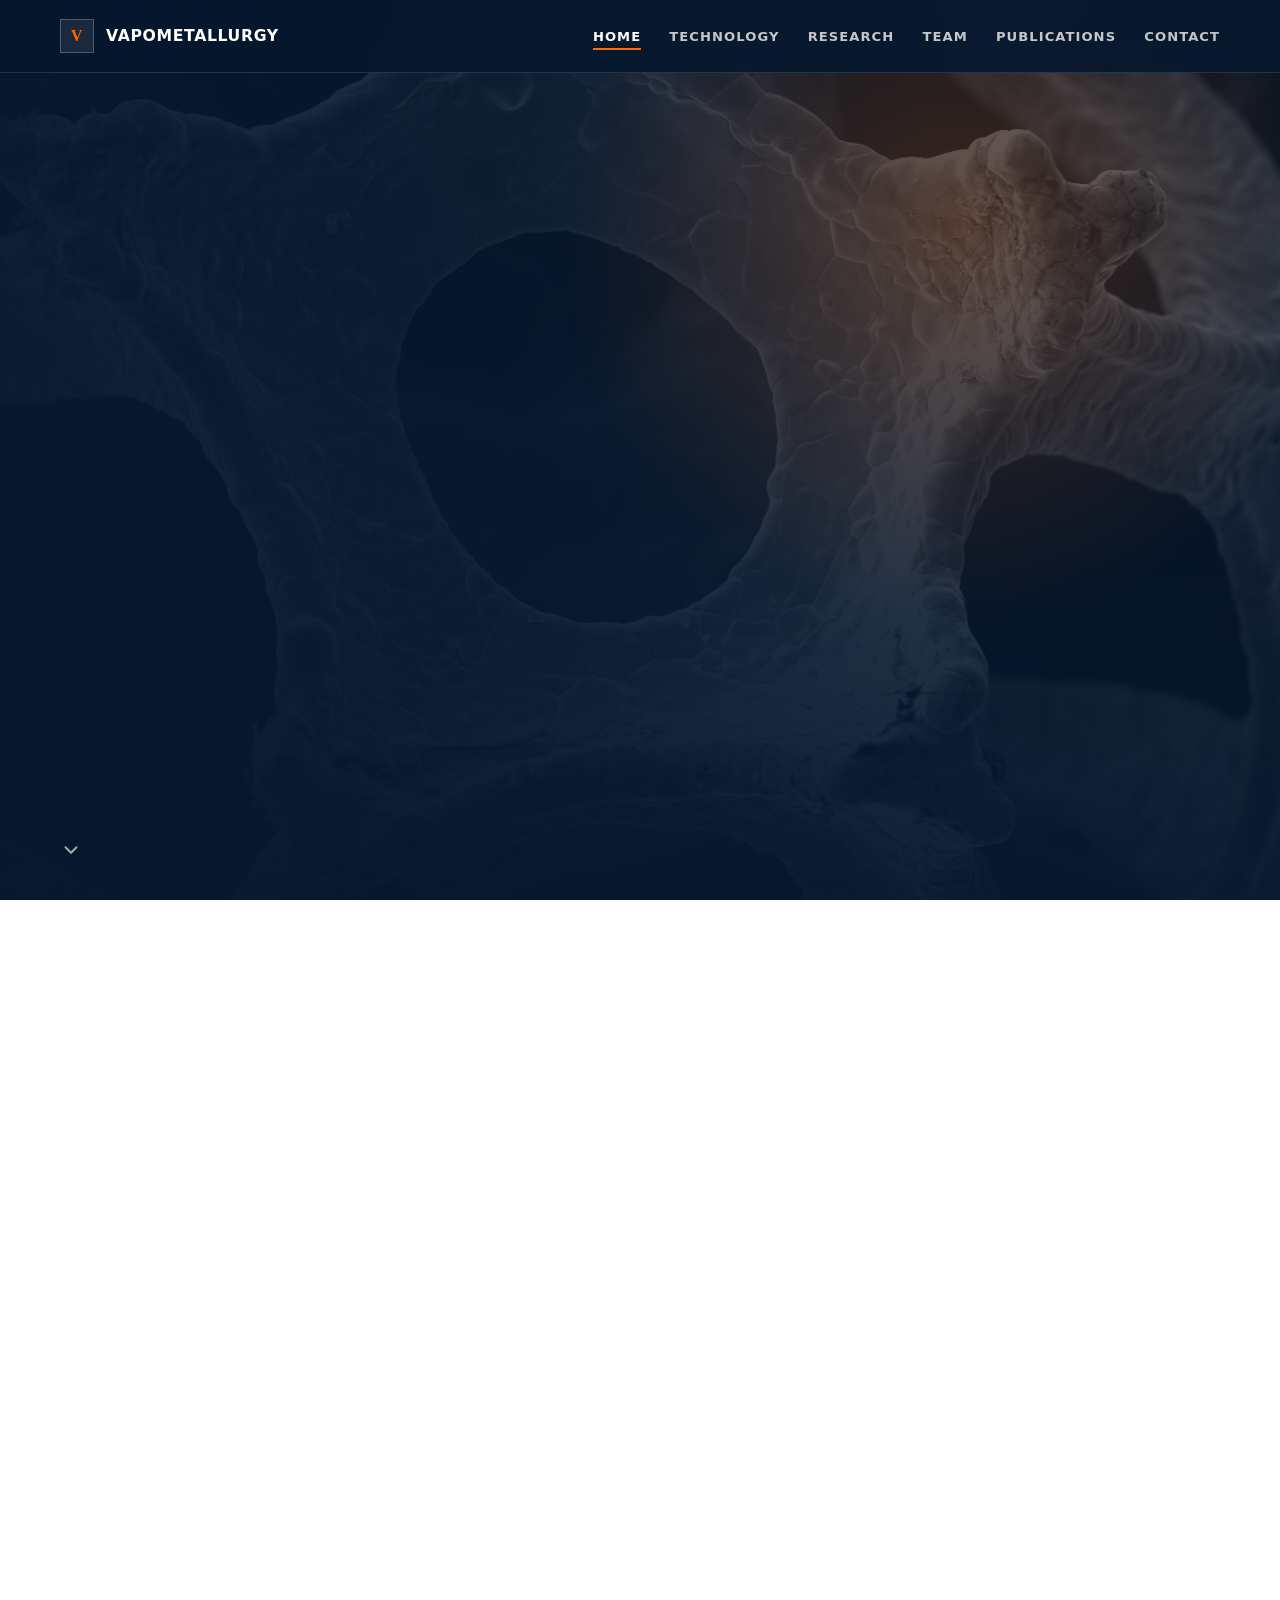
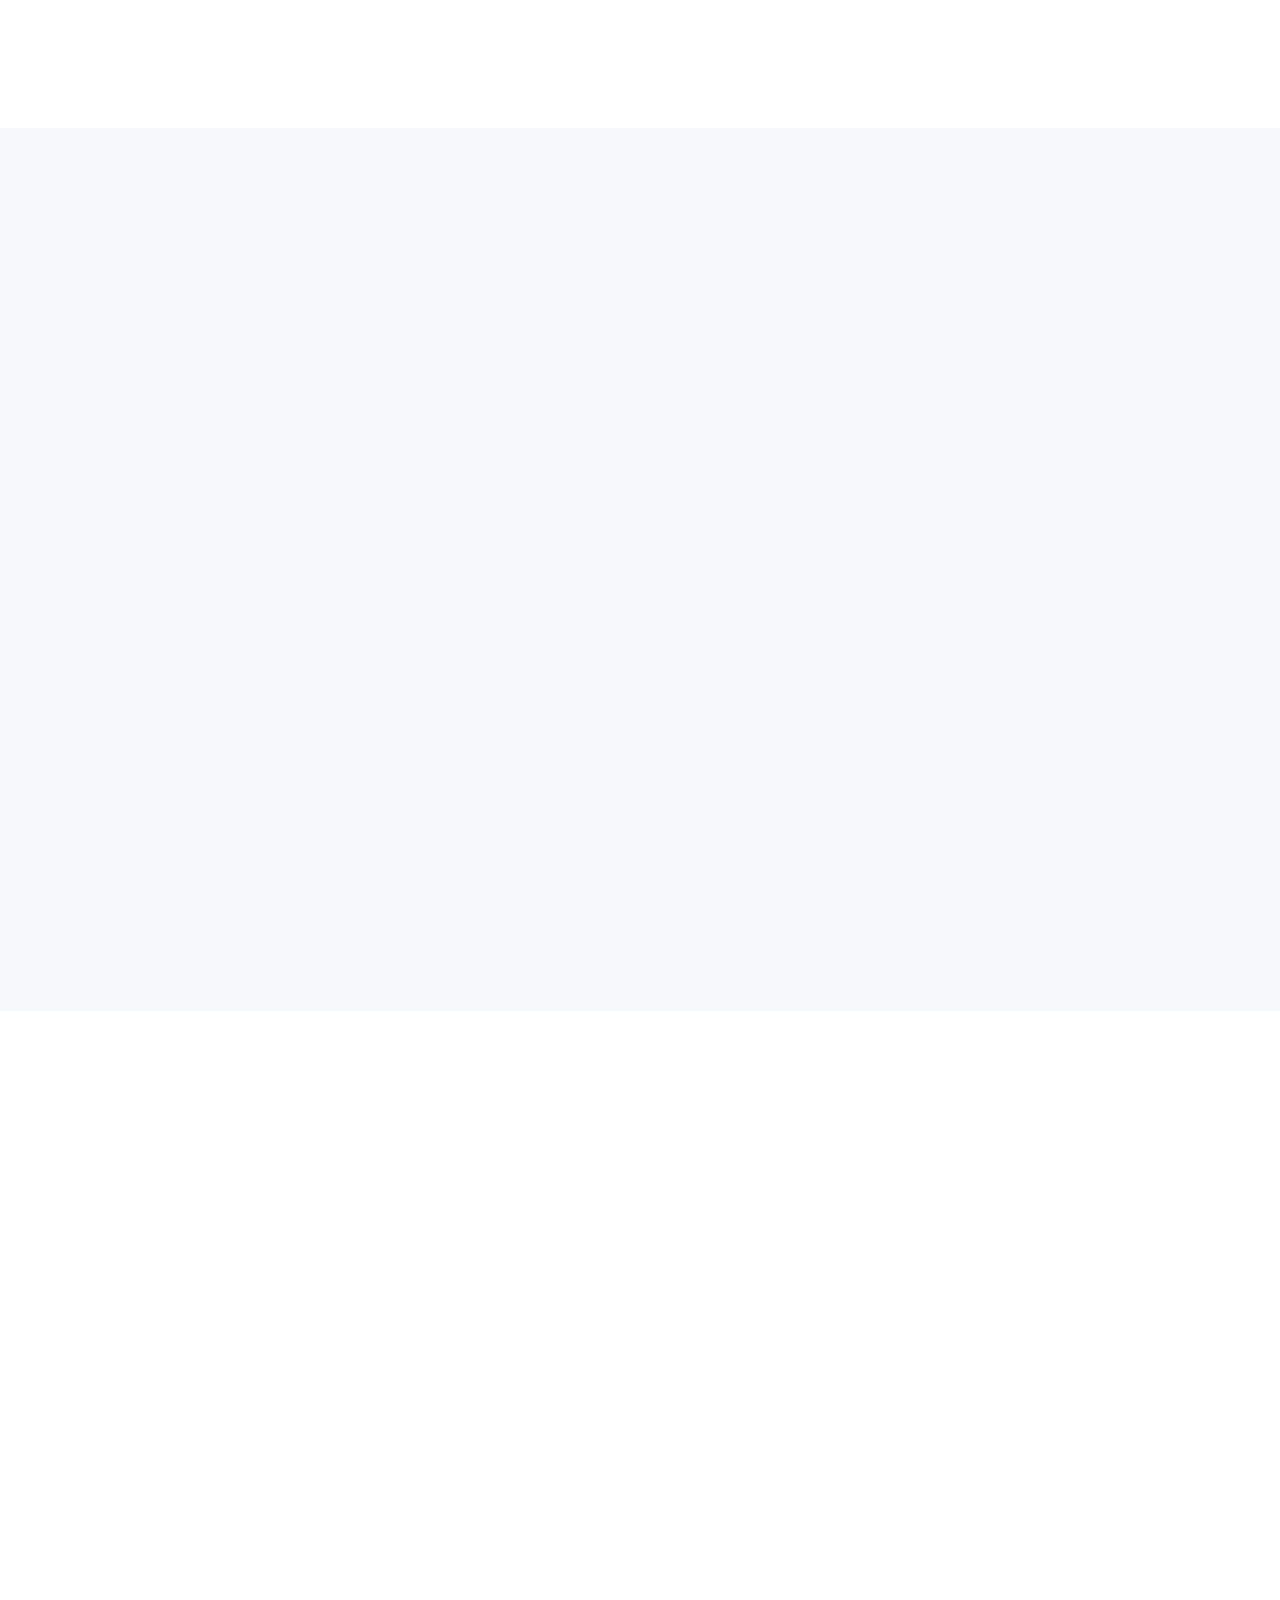
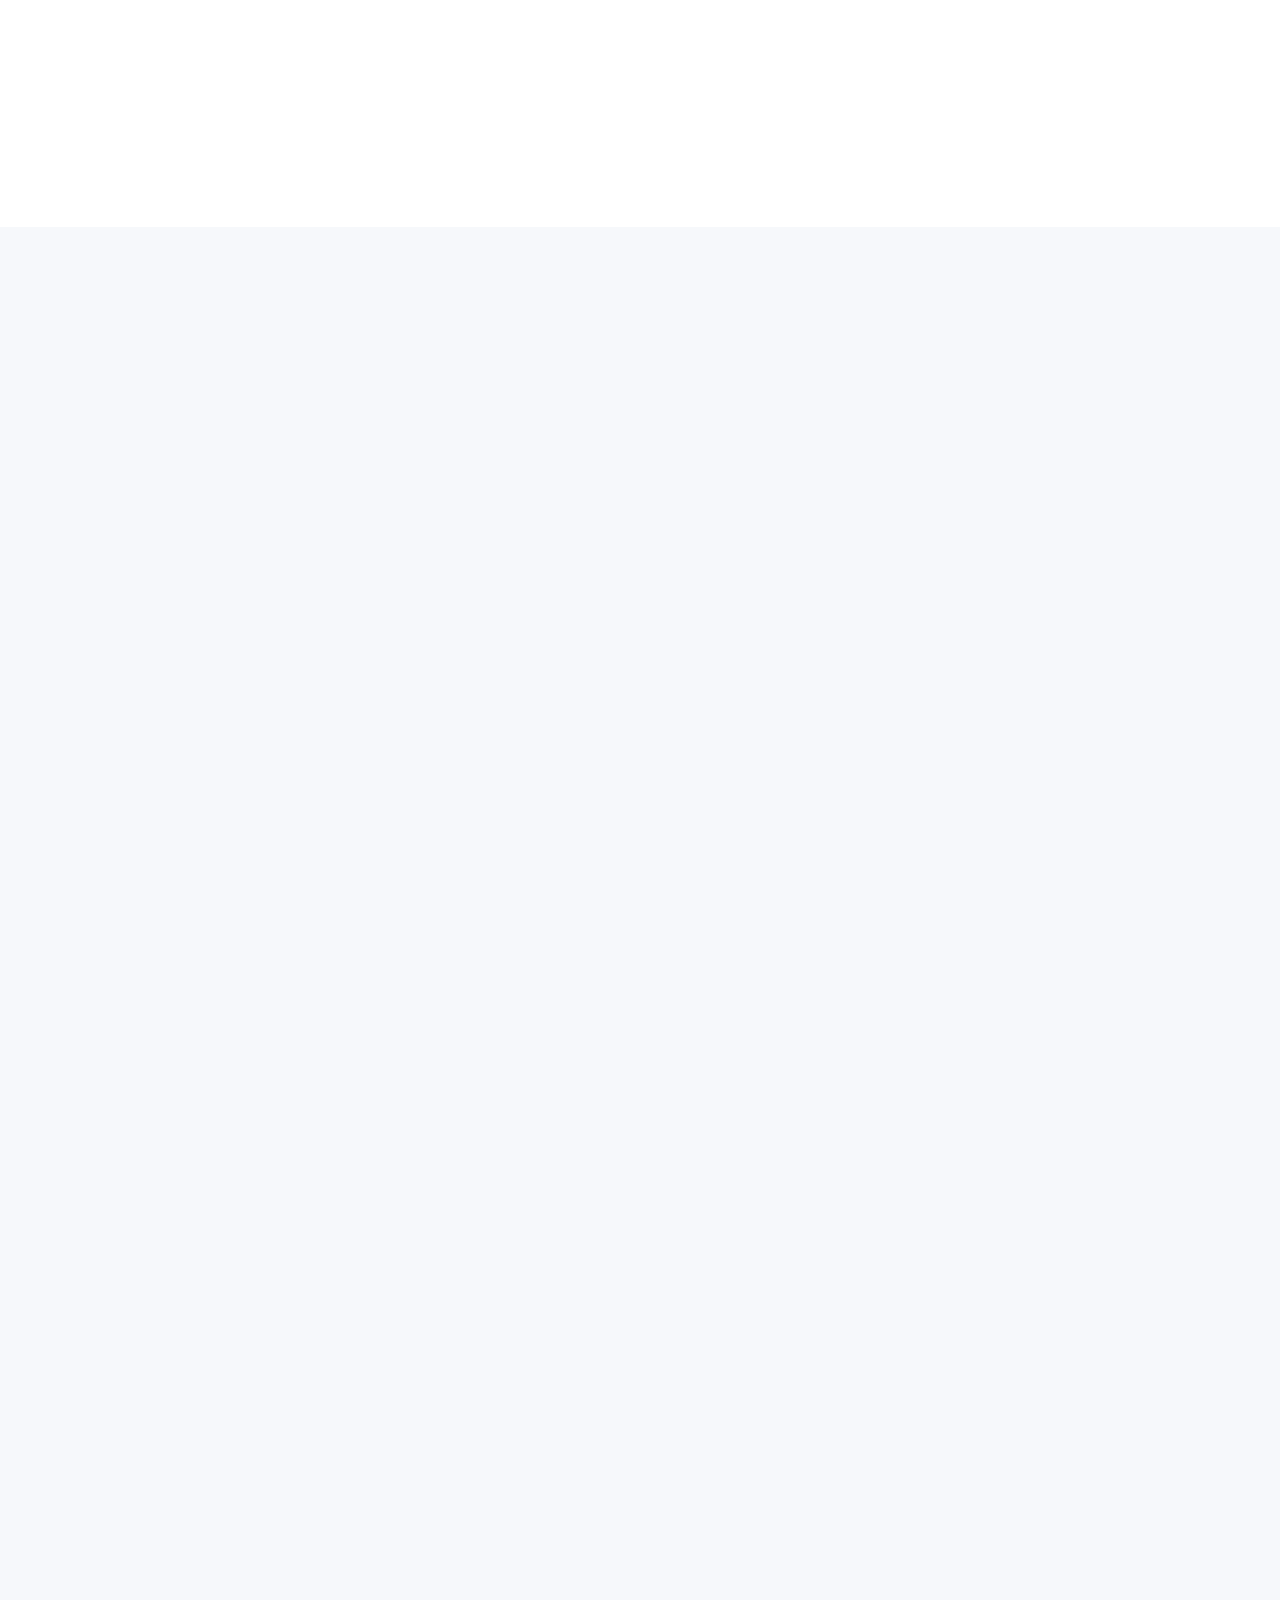
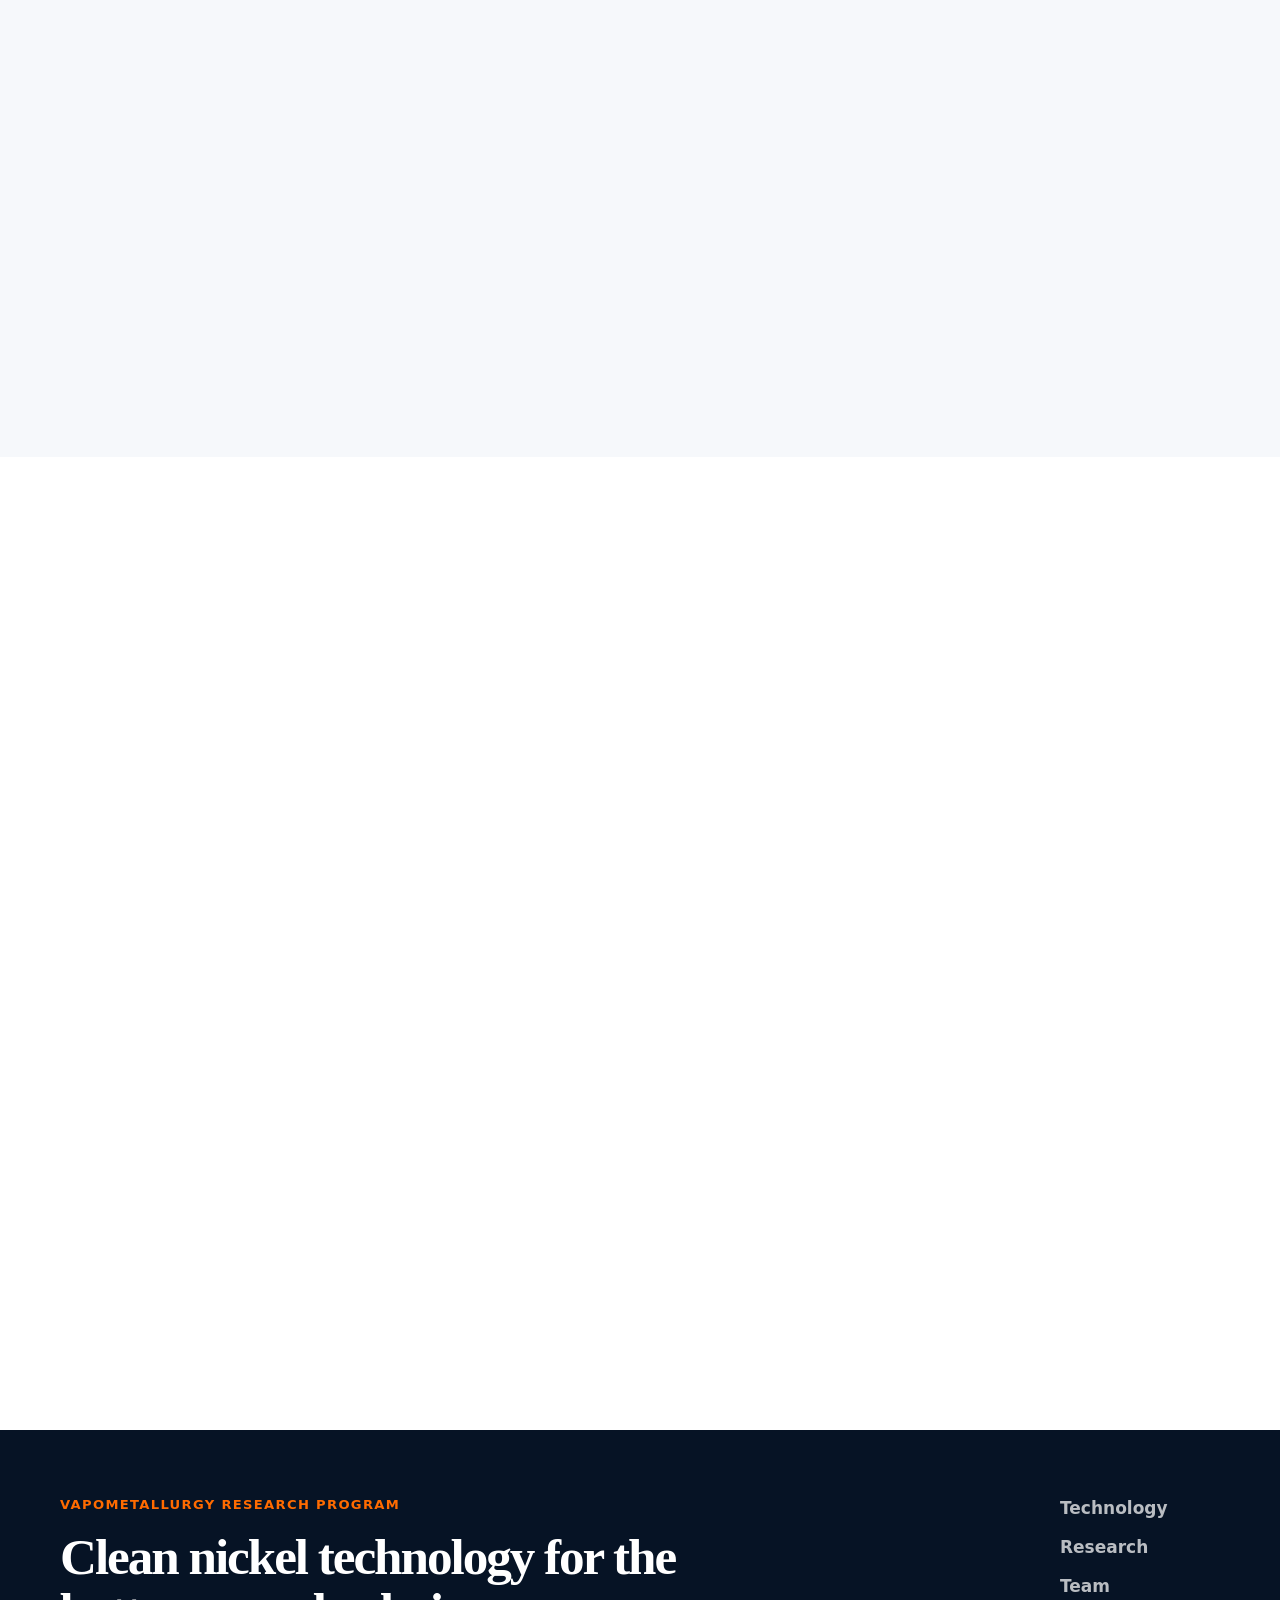
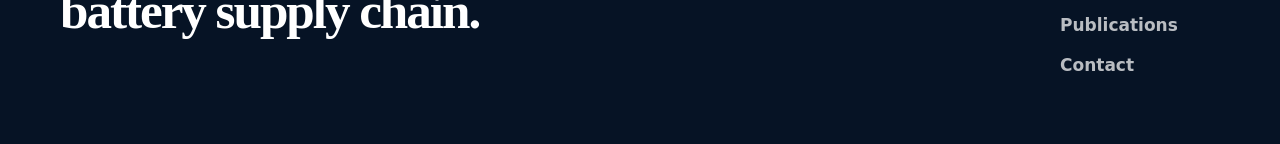
==== commit b65cad83: "Update index.html" ====
--- a/index.html
+++ b/index.html
@@ -290,7 +290,7 @@
   </p>
 
   <a class="publication-link"
-     href="presentations/COM26-Industrial-Carbonylation-Processes.pdf"
+     href="Publications/REVISITING THE MOND PROCESS – Calgary ver 20260819-Vapomet website.pdf"
      target="_blank"
      rel="noopener noreferrer">
     View presentation
